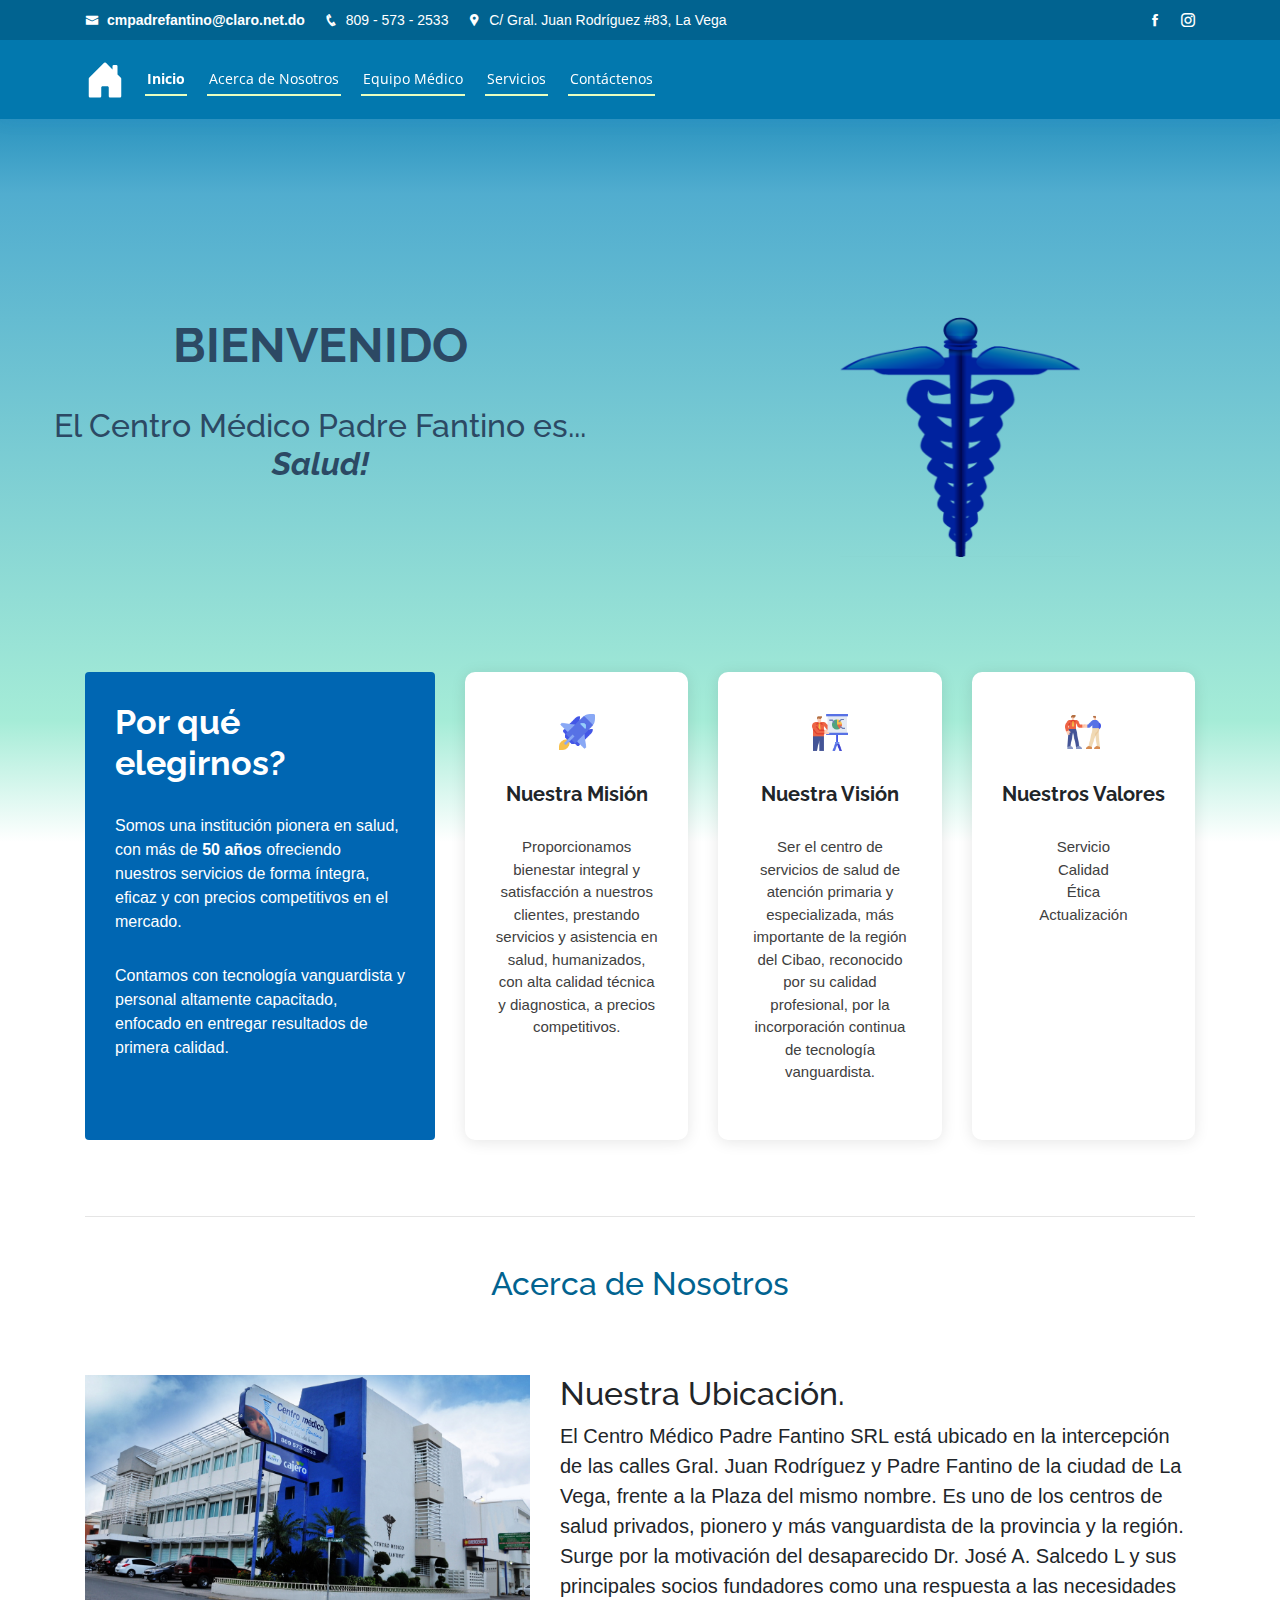
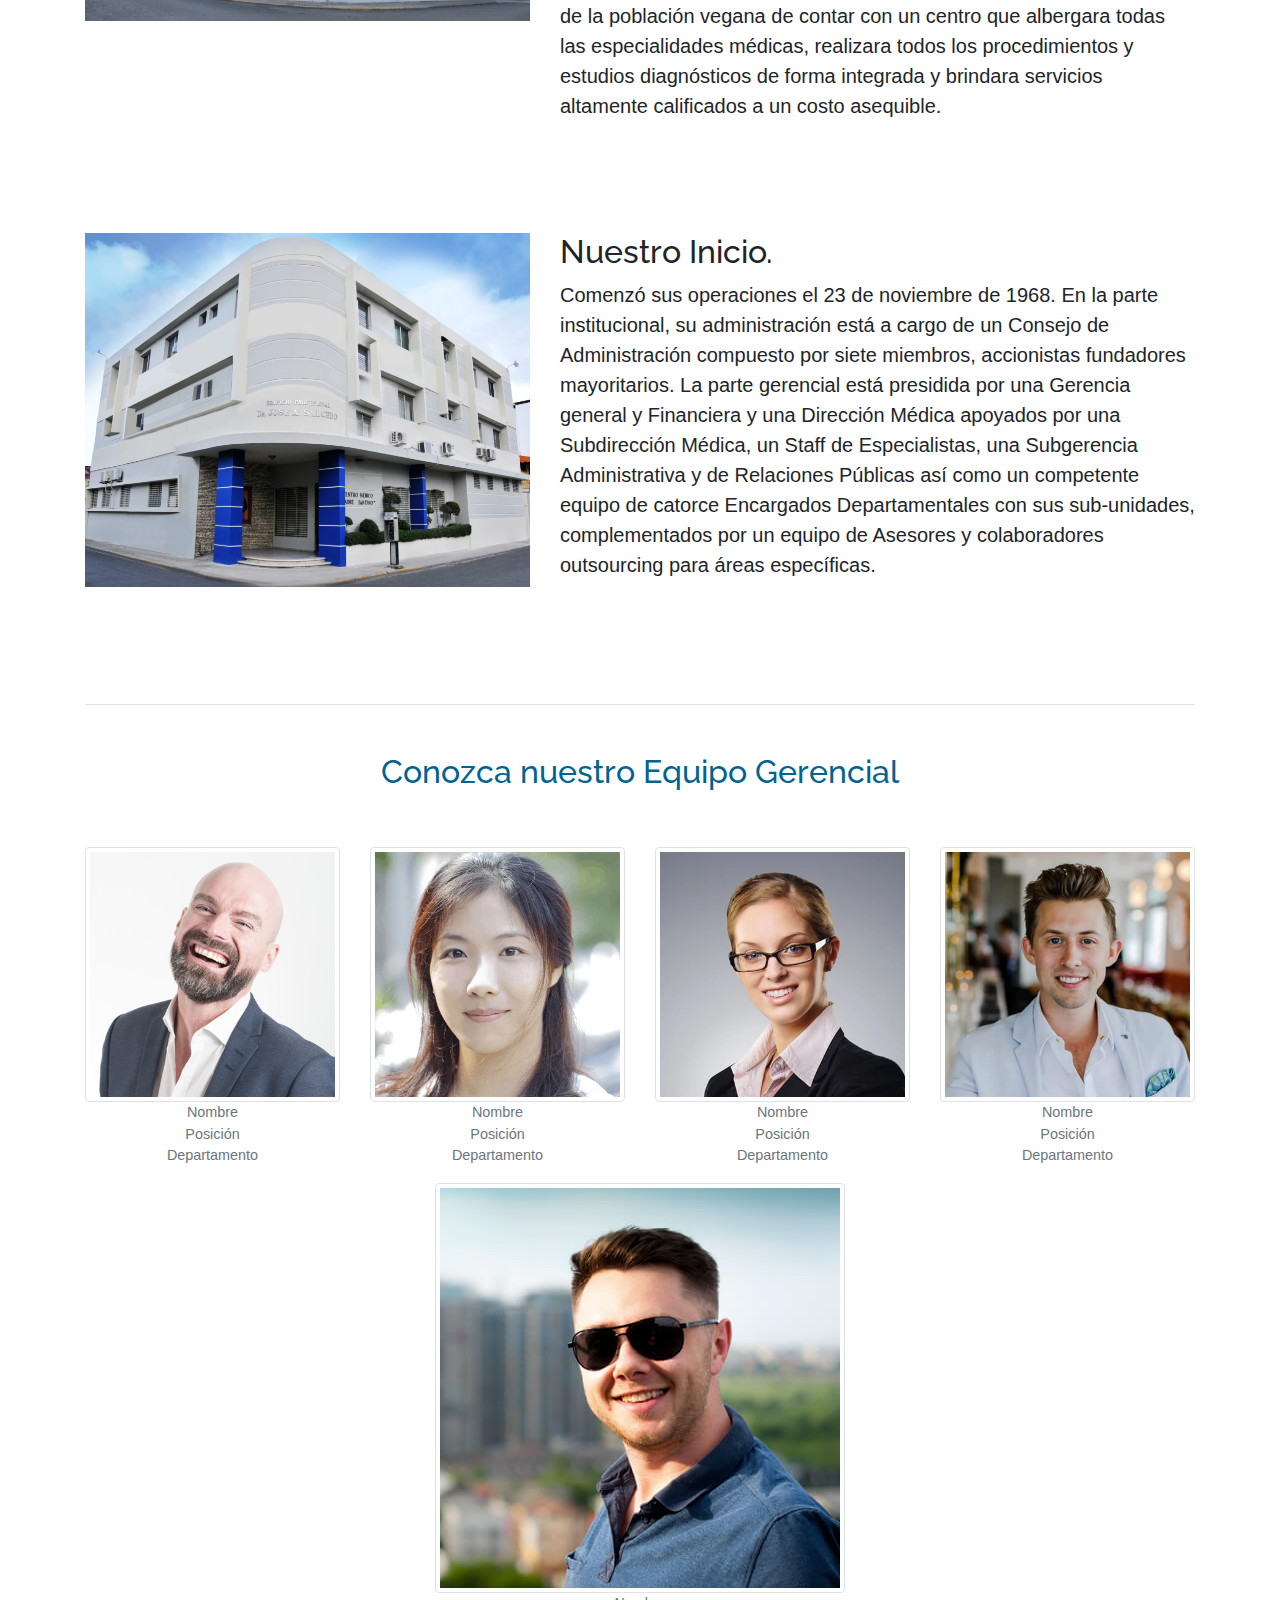
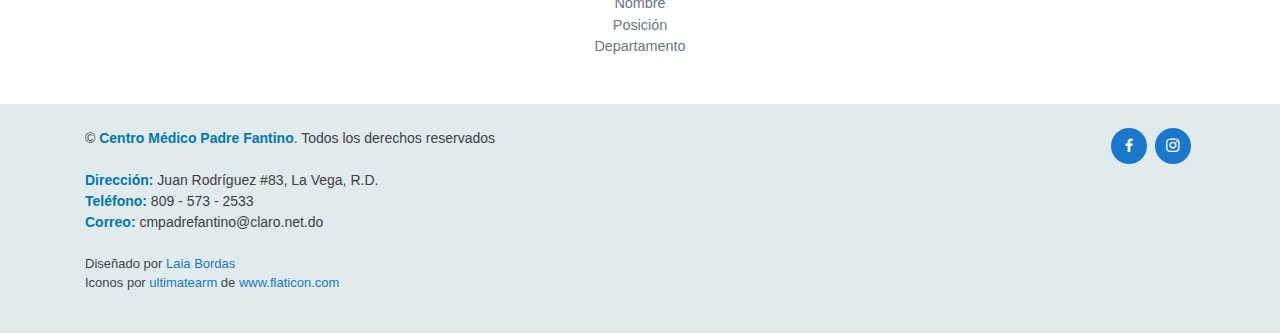
==== public/index.html @ e3c5f52d "CSS sheet added" ====
<!DOCTYPE html>
<html>

<head>
<meta charset="utf-8">
<meta name="viewport" content="width=device-width, initial-scale=1">

<!-- update the version number as needed -->
<script defer src="/__/firebase/8.3.3/firebase-app.js"></script>
<!-- include only the Firebase features as you need -->
<script defer src="/__/firebase/8.3.3/firebase-auth.js"></script>
<script defer src="/__/firebase/8.3.3/firebase-database.js"></script>
<script defer src="/__/firebase/8.3.3/firebase-firestore.js"></script>
<script defer src="/__/firebase/8.3.3/firebase-functions.js"></script>
<script defer src="/__/firebase/8.3.3/firebase-messaging.js"></script>
<script defer src="/__/firebase/8.3.3/firebase-storage.js"></script>
<script defer src="/__/firebase/8.3.3/firebase-analytics.js"></script>
<script defer src="/__/firebase/8.3.3/firebase-remote-config.js"></script>
<script defer src="/__/firebase/8.3.3/firebase-performance.js"></script>
<!-- 
      initialize the SDK after all desired features are loaded, set useEmulator to false
      to avoid connecting the SDK to running emulators.
    -->
<script defer src="/__/firebase/init.js?useEmulator=true"></script>

<title>Centro Médico Padre Fantino</title>
<meta content="" name="description">
<meta content="" name="keywords">

<!-- Favicons -->
<link rel="icon" type="image/ico" href="assets/img/favicon.png">
<link href="assets/img/apple-touch-icon.png" rel="apple-touch-icon">

<!-- Google Fonts -->
<link href="https://fonts.googleapis.com/css?family=Open+Sans:300,300i,400,400i,600,600i,700,700i|Raleway:300,300i,400,400i,500,500i,600,600i,700,700i|Poppins:300,300i,400,400i,500,500i,600,600i,700,700i" rel="stylesheet">

<!-- Vendor CSS Files -->
<link href="assets/vendor/bootstrap/css/bootstrap.min.css" rel="stylesheet">
<link href="assets/vendor/icofont/icofont.min.css" rel="stylesheet">
<link href="assets/vendor/boxicons/css/boxicons.min.css" rel="stylesheet">
<link href="assets/vendor/venobox/venobox.css" rel="stylesheet">
<link href="assets/vendor/animate.css/animate.min.css" rel="stylesheet">
<link href="assets/vendor/remixicon/remixicon.css" rel="stylesheet">
<!-- <link href="assets/vendor/owl.carousel/assets/owl.carousel.min.css" rel="stylesheet">
    <link href="assets/vendor/bootstrap-datepicker/css/bootstrap-datepicker.min.css" rel="stylesheet"> -->

<!-- Template Main CSS File -->
<link href="assets/css/style.css" rel="stylesheet">
</head>

<body>
<!-- ======= Top Bar ======= -->
<div id="topbar" class="d-none d-lg-flex align-items-center fixed-top fifthColor">
<div class="container d-flex">
<div class="contact-info mr-auto">
<i class="icofont-envelope"></i> <a href="mailto:">cmpadrefantino@claro.net.do</a>
<i class="icofont-phone"></i> 809 - 573 - 2533
<i class="icofont-google-map"></i> C/ Gral. Juan Rodríguez #83, La Vega
</div>
<div class="social-links">
<a href="https://www.facebook.com/CMPadreFantino/" class="facebook"><i class="icofont-facebook"></i></a>
<a href="https://www.instagram.com/cmpadrefantino/" class="instagram"><i
                        class="icofont-instagram"></i></a>
</div>
</div>
</div>

<!-- ======= Header ======= -->
<header id="header" class="fixed-top primaryColor">
<div class="container d-flex align-items-center">

<!-- <h4 class="logo mr-auto"><a href="index.html">Centro Médico Padre Fantino</a></h4> -->
<!-- Uncomment below if you prefer to use an image logo class= mr-auto-->
<!-- <a href="index.html" class="logo"><img src="assets/img/icons/home.png" alt="" class="img-fluid"></a> -->
<a href="index.html" class="logoIcon">
<svg xmlns="http://www.w3.org/2000/svg" width="40" height="40" fill="currentColor" class="bi bi-house-door-fill img-fluid" viewBox="0 0 16 16">
                    <path
                        d="M6.5 14.5v-3.505c0-.245.25-.495.5-.495h2c.25 0 .5.25.5.5v3.5a.5.5 0 0 0 .5.5h4a.5.5 0 0 0 .5-.5v-7a.5.5 0 0 0-.146-.354L13 5.793V2.5a.5.5 0 0 0-.5-.5h-1a.5.5 0 0 0-.5.5v1.293L8.354 1.146a.5.5 0 0 0-.708 0l-6 6A.5.5 0 0 0 1.5 7.5v7a.5.5 0 0 0 .5.5h4a.5.5 0 0 0 .5-.5z" />
                </svg>
</a>

<nav class="nav-menu d-none d-lg-block">
<ul>
<li class="active"><a href="index.html">Inicio</a></li>
<li><a href="index.html#about">Acerca de Nosotros</a></li>
<li><a href="./sites/medicalStaff.html">Equipo Médico</a></li>
<!-- <li><a href="./sites/specialties.html">Especialidades</a></li> -->
<li><a href="./sites/services.html">Servicios</a></li>
<!-- <li><a href="#news">Noticias y Actualidades</a></li> -->
<li><a href="./sites/contact.html">Contáctenos</a></li>

</ul>
</nav>
<!-- .nav-menu -->
</div>
</header>
<!-- End Header -->

<!-- ======= Hero Section ======= -->
<section id="hero" class="d-flex align-items-center">
<div class="container-fluid">
<div class="row text-center">
<div class="col">
<h1>Bienvenido</h1><br>
<h2>El Centro Médico Padre Fantino es... <span style="font-weight: 700;font-style: italic;">Salud!</span></h2>
</div>
<div class="col-sm-6 d-none d-md-block">
<img id="CMPFLogo" alt="Logo" src="./assets/img/android-chrome-dark512x512.png">
</div>
</div>
</div>
</section>
<!-- End Hero -->

<!-- ======= Why Us Section ======= -->
<section id="why-us" class="why-us">
<div class="container">
<div class="row">
<div class="col-lg-4 d-flex align-items-stretch">
<div class="content">
<h3>Por qué elegirnos?</h3>
<p>
Somos una institución pionera en salud, con más de <strong>50 años</strong> ofreciendo nuestros servicios de forma íntegra, eficaz y con precios competitivos en el mercado.
</p>
<p>
Contamos con tecnología vanguardista y personal altamente capacitado, enfocado en entregar resultados de primera calidad.
</p>
</div>
</div>
<div class="col-lg-8 d-flex align-items-stretch">
<div class="icon-boxes d-flex flex-column justify-content-center">
<div class="row">
<div class="col-xl-4 d-flex align-items-stretch">
<div class="icon-box mt-4 mt-xl-0">
<img class="iconSize" alt="mision" src="./assets/img/icons/startup.png">
<h4>Nuestra Misión</h4>
<p>Proporcionamos bienestar integral y satisfacción a nuestros clientes, prestando servicios y asistencia en salud, humanizados, con alta calidad técnica y diagnostica, a precios competitivos.</p>
</div>
</div>
<div class="col-xl-4 d-flex align-items-stretch">
<div class="icon-box mt-4 mt-xl-0">
<img class="iconSize" alt="vision" src="./assets/img/icons/presentation.png">
<h4>Nuestra Visión</h4>
<p>Ser el centro de servicios de salud de atención primaria y especializada, más importante de la región del Cibao, reconocido por su calidad profesional, por la incorporación continua de tecnología vanguardista.</p>
</div>
</div>
<div class="col-xl-4 d-flex align-items-stretch">
<div class="icon-box mt-4 mt-xl-0">
<img class="iconSize" alt="values" src="./assets/img/icons/partnership.png">
<h4>Nuestros Valores</h4>
<p>Servicio<br> Calidad
<br> Ética
<br> Actualización
</p>
</div>

</div>
</div>
</div>
</div>
<!-- End .content-->
</div>
</div>
</div>
</section>
<!-- End Why Us Section -->

<!-- ======= Introduction Section ======= -->
<section id="about" class="intro">
<div class="container marketing">
<hr class="featurette-divider">
<div class="row aboutTitle">
<div class="col">
<h2>Acerca de Nosotros</h2>
</div>
</div>
<div class="row featurette">
<div class="col-md-5">
<img class="bd-placeholder-img bd-placeholder-img-lg featurette-image img-fluid mx-auto" alt="Our Team" src="./assets/img/gallery/building2.jpg">
</div>
<div class="col-md-7">
<h2 class="featurette-heading">Nuestra Ubicación.</h2>
<p class="lead">El Centro Médico Padre Fantino SRL está ubicado en la intercepción de las calles Gral. Juan Rodríguez y Padre Fantino de la ciudad de La Vega, frente a la Plaza del mismo nombre. Es uno de los centros de salud privados, pionero y más vanguardista de la
provincia y la región. Surge por la motivación del desaparecido Dr. José A. Salcedo L y sus principales socios fundadores como una respuesta a las necesidades de la población vegana de contar con un centro que albergara todas las especialidades médicas,
realizara todos los procedimientos y estudios diagnósticos de forma integrada y brindara servicios altamente calificados a un costo asequible.</p>
</div>
</div>
<div class="row featurette">
<div class="col-md-5">
<img class="bd-placeholder-img bd-placeholder-img-lg featurette-image img-fluid mx-auto" alt="Our Team" src="./assets/img/gallery/building1.jpg">
</div>
<div class="col-md-7">
<h2 class="featurette-heading">Nuestro Inicio.</h2>
<p class="lead">Comenzó sus operaciones el 23 de noviembre de 1968. En la parte institucional, su administración está a cargo de un Consejo de Administración compuesto por siete miembros, accionistas fundadores mayoritarios. La parte gerencial está presidida por una
Gerencia general y Financiera y una Dirección Médica apoyados por una Subdirección Médica, un Staff de Especialistas, una Subgerencia Administrativa y de Relaciones Públicas así como un competente equipo de catorce Encargados Departamentales con sus sub-unidades,
complementados por un equipo de Asesores y colaboradores outsourcing para áreas específicas.</p>
</div>
<!-- <div class="col-md-12">
                        <p class="lead">Cuenta con la más avanzada tecnología, un cuerpo médico especializado altamente calificado, un personal paramédico y administrativo bien integrado, distribuido en los Dptos. de:</p>
                        <ul>
                            <li><strong>Enfermería:</strong> con las subunidades de cuidados intensivos, cirugía, neonatología y vacunación;</li>
                            <li><strong>Urgencias Médicas:</strong> adultos y niños, Sala de cirugía menor y consulta médica.</li>
                            <li><strong>Radiología e Imágenes:</strong> con las Subunidades de rayos x, tomografía, sonografía, mamografía, densitometría, fluoroscopía;</li>
                            <li><strong>Laboratorio:</strong> con las Subunidades de bacteriología y hemoterapia;</li>
                            <li><strong>Administrativo:</strong> con las Subunidades de caja, compras, cxp, cxc, admisión, información, mensajería, mantenimiento, servicio al cliente;</li>
                            <li><strong>Recursos Humanos.</strong></li>
                            <li><strong>Farmacia:</strong> Interna y Externa.</li>
                            <li><strong>Seguros e Igualas Médicas:</strong> con las subunidades de reclamación, liquidación, auditoría, hospitalización y servicios ambulatorios.</li>
                            <li><strong>Servicios Generales:</strong> con las Subunidades de cocina, lavandería, cafetería, consejería.</li>
                        </ul>
                    </div> -->
</div>
</div>

<!-- </div> -->
</section>

<!-- ======= Management Team Section ======= -->
<section id="managementTeam">
<div class="container img-fluid rounded">
<hr class="featurette-divider">
<div class="row managementTitle">
<div class="col">
<h2>Conozca nuestro Equipo Gerencial</h2>
</div>
</div>
<div class="row">
<div class="specialists col">
<img src="./assets/img/testimonials/testimonials-1.jpg" class="img-thumbnail" alt="A generic square placeholder image with rounded corners in a figure.">
<figcaption class="figure-caption">Nombre</figcaption>
<figcaption class="figure-caption">Posición</figcaption>
<figcaption class="figure-caption">Departamento</figcaption>
</div>
<div class="specialists col">
<img src="./assets/img/testimonials/testimonials-2.jpg" class="img-thumbnail" alt="A generic square placeholder image with rounded corners in a figure.">
<figcaption class="figure-caption">Nombre</figcaption>
<figcaption class="figure-caption">Posición</figcaption>
<figcaption class="figure-caption">Departamento</figcaption>
</div>
<div class="specialists col">
<img src="./assets/img/testimonials/testimonials-3.jpg" class="img-thumbnail" alt="A generic square placeholder image with rounded corners in a figure.">
<figcaption class="figure-caption">Nombre</figcaption>
<figcaption class="figure-caption">Posición</figcaption>
<figcaption class="figure-caption">Departamento</figcaption>
</div>
<div class="specialists col">
<img src="./assets/img/testimonials/testimonials-4.jpg" class="img-thumbnail" alt="A generic square placeholder image with rounded corners in a figure.">
<figcaption class="figure-caption">Nombre</figcaption>
<figcaption class="figure-caption">Posición</figcaption>
<figcaption class="figure-caption">Departamento</figcaption>
</div>
<div class="specialists col">
<img src="./assets/img/testimonials/testimonials-5.jpg" class="img-thumbnail" alt="A generic square placeholder image with rounded corners in a figure.">
<figcaption class="figure-caption">Nombre</figcaption>
<figcaption class="figure-caption">Posición</figcaption>
<figcaption class="figure-caption">Departamento</figcaption>
</div>
</div>

</section>
<!-- ======= Management Team Section ======= -->

<!-- End Introduction Section -->

<!-- End #main -->

<!-- ======= Footer ======= -->
<footer id="footer">
<div class="container d-md-flex py-4">
<div class="mr-md-auto text-md-left">
<div class="copyright">
&copy;<strong><span> Centro Médico Padre Fantino</span></strong>. Todos los derechos reservados
<br><br>
<p>
<strong>Dirección:</strong> Juan Rodríguez #83, La Vega, R.D.<br>
<strong>Teléfono:</strong> 809 - 573 - 2533<br>
<strong>Correo:</strong> cmpadrefantino@claro.net.do<br>
</p>
</div>
<div class="credits">
<p>
Diseñado por <a href="https://www.linkedin.com/in/laia-b-b1b4b479/">Laia Bordas</a><br> Iconos por <a href="https://www.flaticon.com/authors/ultimatearm" title="ultimatearm">ultimatearm</a> de <a href="https://www.flaticon.com/" title="Flaticon">www.flaticon.com</a>
<!-- Plantilla por <a href="https://bootstrapmade.com/">BootstrapMade</a><br> -->
</p>
</div>
</div>
<div class="social-links text-center text-md-right pt-3 pt-md-0">
<a href="https://www.facebook.com/CMPadreFantino/" class="facebook"><i class="bx bxl-facebook"></i></a>
<a href="https://www.instagram.com/cmpadrefantino/" class="instagram"><i
                        class="bx bxl-instagram"></i></a>
</div>
</div>
</footer>
<!-- End Footer -->

<div id="preloader"></div>
<a href="#" class="back-to-top"><i class="icofont-simple-up"></i></a>

<!-- Vendor JS Files -->
<script src="assets/vendor/jquery/jquery.min.js"></script>
<script src="assets/vendor/bootstrap/js/bootstrap.bundle.min.js"></script>
<script src="assets/vendor/jquery.easing/jquery.easing.min.js"></script>
<!-- <script src="assets/vendor/php-email-form/validate.js"></script>
    <script src="assets/vendor/venobox/venobox.min.js"></script>
    <script src="assets/vendor/waypoints/jquery.waypoints.min.js"></script>
    <script src="assets/vendor/counterup/counterup.min.js"></script>
    <script src="assets/vendor/owl.carousel/owl.carousel.min.js"></script>
    <script src="assets/vendor/bootstrap-datepicker/js/bootstrap-datepicker.min.js"></script> -->

<!-- Template Main JS File -->
<script src="assets/js/main.js"></script>

<!-- Adding Firebase App -->
<!-- The core Firebase JS SDK is always required and must be listed first -->
<script src="/__/firebase/8.3.3/firebase-app.js"></script>

<!-- TODO: Add SDKs for Firebase products that you want to use
        https://firebase.google.com/docs/web/setup#available-libraries -->
<script src="/__/firebase/8.3.3/firebase-analytics.js"></script>

<!-- Initialize Firebase -->
<script src="/__/firebase/init.js"></script>
</script>
</body>

</html>
---- public/assets/vendor/venobox/venobox.css ----
/* ------ venobox.css --------*/
.vbox-overlay *, .vbox-overlay *:before, .vbox-overlay *:after{
    -webkit-backface-visibility: hidden;
    -webkit-box-sizing:border-box;
    -moz-box-sizing:border-box;
    box-sizing:border-box;
}
.vbox-overlay * { 
    -webkit-backface-visibility: visible;
    backface-visibility: visible;
}
.vbox-overlay{
    display: -webkit-flex;
    display: flex;
    -webkit-flex-direction: column;
    flex-direction: column;
    -webkit-justify-content: center;
    justify-content: center;
    -webkit-align-items: center;
    align-items: center;
    position: fixed;
    left: 0;
    top: 0;
    bottom: 0;
    right: 0;
    z-index: 999999;
}

/* ----- navigation ----- */
.vbox-title{
    width: 100%;
    height: 40px;
    float: left;
    text-align: center;
    line-height: 28px;
    font-size: 12px;
    padding: 6px 50px;
    overflow: hidden;
    position: fixed;
    display: none;
    left: 0;
    z-index: 89;
}
.vbox-close{
    cursor: pointer;
    position: fixed;
    top: -1px;
    right: 0;
    width: 50px;
    height: 40px;
    padding: 6px;
    display: block;
    background-position:10px center;
    overflow: hidden;
    font-size: 24px;
    line-height: 1;
    text-align: center;
    z-index: 99;
}
.vbox-left{
    cursor: pointer;
    position: fixed;
    left: 0;
    height: 40px;
    overflow: hidden;
    line-height: 28px;
    font-size: 12px;
    z-index: 99;
    display: flex;
    align-items:center;
}
.vbox-num{
    display: inline-block;
    margin: 6px 0 6px 15px;
}
/* ----- Social share ----- */
.vbox-share{
    line-height: 28px;
    font-size: 12px;
    overflow: hidden;
    position: fixed;
    left: 0;
    z-index: 98;
    display: flex;
    align-items:center;
    justify-content: center;
    width: 100%;
    text-align: center;
}
.vbox-share svg{
    max-height: 28px;
    width: 28px;
    z-index: 10;
    margin-left: 12px;
    margin-top: 6px;
    margin-bottom: 6px;
    vertical-align: middle;
}


/* ----- navigation ARROWS ----- */
.vbox-next, .vbox-prev{
    position: fixed;
    top: 50%;
    margin-top: -15px;
    overflow: hidden;
    cursor: pointer;
    display: block;
    width: 45px;
    height: 45px;
    z-index: 99;
}
.vbox-next span, .vbox-prev span{
    position: relative;
    width: 20px;
    height: 20px;
    border: 2px solid transparent;
    border-top-color: #B6B6B6;
    border-right-color: #B6B6B6;
    text-indent: -100px;
    position: absolute;
    top: 8px;
    display: block;
}
.vbox-prev{
    left: 15px;
}
.vbox-next{
    right: 15px;
}
.vbox-prev span{
    left: 10px;
    -ms-transform: rotate(-135deg);
    -webkit-transform: rotate(-135deg);
    transform: rotate(-135deg);
}
.vbox-next span{
    -ms-transform: rotate(45deg);
    -webkit-transform: rotate(45deg);
    transform: rotate(45deg);
    right: 10px;
}
/* ------- inline window ------ */
.vbox-inline{
    width: 420px;
    height: 315px;
    height: 70vh;
    padding: 10px;
    background: #fff;
    margin: 0 auto;
    overflow: auto;
    text-align: left;
}
/* ------- Video & iFrames window ------ */
.venoframe{
    max-width: 100%;
    width: 100%;
    border: none;
    width: 100%;
    height: 260px;
    height: 70vh;
}
.venoframe.vbvid{
    height: 260px;
}
@media (min-width: 768px) {
    .venoframe, .vbox-inline{
        width: 90%;
        height: 360px;
        height: 70vh;
    }
    .venoframe.vbvid{
        width: 640px;
        height: 360px;
    }
}
@media (min-width: 992px) {
    .venoframe, .vbox-inline{
        max-width: 1200px;
        width: 80%;
        height: 540px;
        height: 70vh;
    }
    .venoframe.vbvid{
        width: 960px;
        height: 540px;
    }
}
/* 
Please do NOT edit this part! 
or at least read this note: http://i.imgur.com/7C0ws9e.gif
*/
.vbox-open{
    overflow: hidden;
}
.vbox-container{
    position: absolute;
    left: 0;
    right: 0;
    top: 0;
    bottom: 0;
    overflow-x: hidden;
    overflow-y: scroll;
    overflow-scrolling: touch;
    -webkit-overflow-scrolling: touch;
    z-index: 20;
    max-height: 100%;

}

.vbox-content{
    text-align: center;
    float: left;
    width: 100%;
    position: relative;
    overflow: hidden;
    padding: 20px 4%;
}
.vbox-container img{
    max-width: 100%;
    height: auto;
}
.vbox-figlio{
    box-shadow: 0 0 12px rgba(0,0,0,0.19), 0 6px 6px rgba(0,0,0,0.23);
    max-width: 100%;
    text-align: initial;
}
img.vbox-figlio{
    -webkit-user-select: none;
-khtml-user-select: none;
-moz-user-select: none;
-o-user-select: none;
user-select: none;
}
.vbox-content.swipe-left{
    margin-left: -200px !important;
}
.vbox-content.swipe-right{
    margin-left: 200px !important;
}
.vbox-animated{
    webkit-transition: margin 300ms ease-out;
    transition: margin 300ms ease-out;
}

/* ---------- preloader ----------
 * SPINKIT 
 * http://tobiasahlin.com/spinkit/
-------------------------------- */
.sk-double-bounce,.sk-rotating-plane{width:40px;height:40px;margin:40px auto}.sk-rotating-plane{background-color:#333;-webkit-animation:sk-rotatePlane 1.2s infinite ease-in-out;animation:sk-rotatePlane 1.2s infinite ease-in-out}@-webkit-keyframes sk-rotatePlane{0%{-webkit-transform:perspective(120px) rotateX(0) rotateY(0);transform:perspective(120px) rotateX(0) rotateY(0)}50%{-webkit-transform:perspective(120px) rotateX(-180.1deg) rotateY(0);transform:perspective(120px) rotateX(-180.1deg) rotateY(0)}100%{-webkit-transform:perspective(120px) rotateX(-180deg) rotateY(-179.9deg);transform:perspective(120px) rotateX(-180deg) rotateY(-179.9deg)}}@keyframes sk-rotatePlane{0%{-webkit-transform:perspective(120px) rotateX(0) rotateY(0);transform:perspective(120px) rotateX(0) rotateY(0)}50%{-webkit-transform:perspective(120px) rotateX(-180.1deg) rotateY(0);transform:perspective(120px) rotateX(-180.1deg) rotateY(0)}100%{-webkit-transform:perspective(120px) rotateX(-180deg) rotateY(-179.9deg);transform:perspective(120px) rotateX(-180deg) rotateY(-179.9deg)}}.sk-double-bounce{position:relative}.sk-double-bounce .sk-child{width:100%;height:100%;border-radius:50%;background-color:#333;opacity:.6;position:absolute;top:0;left:0;-webkit-animation:sk-doubleBounce 2s infinite ease-in-out;animation:sk-doubleBounce 2s infinite ease-in-out}.sk-chasing-dots .sk-child,.sk-spinner-pulse,.sk-three-bounce .sk-child{background-color:#333;border-radius:100%}.sk-double-bounce .sk-double-bounce2{-webkit-animation-delay:-1s;animation-delay:-1s}@-webkit-keyframes sk-doubleBounce{0%,100%{-webkit-transform:scale(0);transform:scale(0)}50%{-webkit-transform:scale(1);transform:scale(1)}}@keyframes sk-doubleBounce{0%,100%{-webkit-transform:scale(0);transform:scale(0)}50%{-webkit-transform:scale(1);transform:scale(1)}}.sk-wave{margin:40px auto;width:50px;height:40px;text-align:center;font-size:10px}.sk-wave .sk-rect{background-color:#333;height:100%;width:6px;display:inline-block;-webkit-animation:sk-waveStretchDelay 1.2s infinite ease-in-out;animation:sk-waveStretchDelay 1.2s infinite ease-in-out}.sk-wave .sk-rect1{-webkit-animation-delay:-1.2s;animation-delay:-1.2s}.sk-wave .sk-rect2{-webkit-animation-delay:-1.1s;animation-delay:-1.1s}.sk-wave .sk-rect3{-webkit-animation-delay:-1s;animation-delay:-1s}.sk-wave .sk-rect4{-webkit-animation-delay:-.9s;animation-delay:-.9s}.sk-wave .sk-rect5{-webkit-animation-delay:-.8s;animation-delay:-.8s}@-webkit-keyframes sk-waveStretchDelay{0%,100%,40%{-webkit-transform:scaleY(.4);transform:scaleY(.4)}20%{-webkit-transform:scaleY(1);transform:scaleY(1)}}@keyframes sk-waveStretchDelay{0%,100%,40%{-webkit-transform:scaleY(.4);transform:scaleY(.4)}20%{-webkit-transform:scaleY(1);transform:scaleY(1)}}.sk-wandering-cubes{margin:40px auto;width:40px;height:40px;position:relative}.sk-wandering-cubes .sk-cube{background-color:#333;width:10px;height:10px;position:absolute;top:0;left:0;-webkit-animation:sk-wanderingCube 1.8s ease-in-out -1.8s infinite both;animation:sk-wanderingCube 1.8s ease-in-out -1.8s infinite both}.sk-chasing-dots,.sk-spinner-pulse{width:40px;height:40px;margin:40px auto}.sk-wandering-cubes .sk-cube2{-webkit-animation-delay:-.9s;animation-delay:-.9s}@-webkit-keyframes sk-wanderingCube{0%{-webkit-transform:rotate(0);transform:rotate(0)}25%{-webkit-transform:translateX(30px) rotate(-90deg) scale(.5);transform:translateX(30px) rotate(-90deg) scale(.5)}50%{-webkit-transform:translateX(30px) translateY(30px) rotate(-179deg);transform:translateX(30px) translateY(30px) rotate(-179deg)}50.1%{-webkit-transform:translateX(30px) translateY(30px) rotate(-180deg);transform:translateX(30px) translateY(30px) rotate(-180deg)}75%{-webkit-transform:translateX(0) translateY(30px) rotate(-270deg) scale(.5);transform:translateX(0) translateY(30px) rotate(-270deg) scale(.5)}100%{-webkit-transform:rotate(-360deg);transform:rotate(-360deg)}}@keyframes sk-wanderingCube{0%{-webkit-transform:rotate(0);transform:rotate(0)}25%{-webkit-transform:translateX(30px) rotate(-90deg) scale(.5);transform:translateX(30px) rotate(-90deg) scale(.5)}50%{-webkit-transform:translateX(30px) translateY(30px) rotate(-179deg);transform:translateX(30px) translateY(30px) rotate(-179deg)}50.1%{-webkit-transform:translateX(30px) translateY(30px) rotate(-180deg);transform:translateX(30px) translateY(30px) rotate(-180deg)}75%{-webkit-transform:translateX(0) translateY(30px) rotate(-270deg) scale(.5);transform:translateX(0) translateY(30px) rotate(-270deg) scale(.5)}100%{-webkit-transform:rotate(-360deg);transform:rotate(-360deg)}}.sk-spinner-pulse{-webkit-animation:sk-pulseScaleOut 1s infinite ease-in-out;animation:sk-pulseScaleOut 1s infinite ease-in-out}@-webkit-keyframes sk-pulseScaleOut{0%{-webkit-transform:scale(0);transform:scale(0)}100%{-webkit-transform:scale(1);transform:scale(1);opacity:0}}@keyframes sk-pulseScaleOut{0%{-webkit-transform:scale(0);transform:scale(0)}100%{-webkit-transform:scale(1);transform:scale(1);opacity:0}}.sk-chasing-dots{position:relative;text-align:center;-webkit-animation:sk-chasingDotsRotate 2s infinite linear;animation:sk-chasingDotsRotate 2s infinite linear}.sk-chasing-dots .sk-child{width:60%;height:60%;display:inline-block;position:absolute;top:0;-webkit-animation:sk-chasingDotsBounce 2s infinite ease-in-out;animation:sk-chasingDotsBounce 2s infinite ease-in-out}.sk-chasing-dots .sk-dot2{top:auto;bottom:0;-webkit-animation-delay:-1s;animation-delay:-1s}@-webkit-keyframes sk-chasingDotsRotate{100%{-webkit-transform:rotate(360deg);transform:rotate(360deg)}}@keyframes sk-chasingDotsRotate{100%{-webkit-transform:rotate(360deg);transform:rotate(360deg)}}@-webkit-keyframes sk-chasingDotsBounce{0%,100%{-webkit-transform:scale(0);transform:scale(0)}50%{-webkit-transform:scale(1);transform:scale(1)}}@keyframes sk-chasingDotsBounce{0%,100%{-webkit-transform:scale(0);transform:scale(0)}50%{-webkit-transform:scale(1);transform:scale(1)}}.sk-three-bounce{margin:40px auto;width:80px;text-align:center}.sk-three-bounce .sk-child{width:20px;height:20px;display:inline-block;-webkit-animation:sk-three-bounce 1.4s ease-in-out 0s infinite both;animation:sk-three-bounce 1.4s ease-in-out 0s infinite both}.sk-circle .sk-child:before,.sk-fading-circle .sk-circle:before{display:block;border-radius:100%;content:'';background-color:#333}.sk-three-bounce .sk-bounce1{-webkit-animation-delay:-.32s;animation-delay:-.32s}.sk-three-bounce .sk-bounce2{-webkit-animation-delay:-.16s;animation-delay:-.16s}@-webkit-keyframes sk-three-bounce{0%,100%,80%{-webkit-transform:scale(0);transform:scale(0)}40%{-webkit-transform:scale(1);transform:scale(1)}}@keyframes sk-three-bounce{0%,100%,80%{-webkit-transform:scale(0);transform:scale(0)}40%{-webkit-transform:scale(1);transform:scale(1)}}.sk-circle{margin:40px auto;width:40px;height:40px;position:relative}.sk-circle .sk-child{width:100%;height:100%;position:absolute;left:0;top:0}.sk-circle .sk-child:before{margin:0 auto;width:15%;height:15%;-webkit-animation:sk-circleBounceDelay 1.2s infinite ease-in-out both;animation:sk-circleBounceDelay 1.2s infinite ease-in-out both}.sk-circle .sk-circle2{-webkit-transform:rotate(30deg);-ms-transform:rotate(30deg);transform:rotate(30deg)}.sk-circle .sk-circle3{-webkit-transform:rotate(60deg);-ms-transform:rotate(60deg);transform:rotate(60deg)}.sk-circle .sk-circle4{-webkit-transform:rotate(90deg);-ms-transform:rotate(90deg);transform:rotate(90deg)}.sk-circle .sk-circle5{-webkit-transform:rotate(120deg);-ms-transform:rotate(120deg);transform:rotate(120deg)}.sk-circle .sk-circle6{-webkit-transform:rotate(150deg);-ms-transform:rotate(150deg);transform:rotate(150deg)}.sk-circle .sk-circle7{-webkit-transform:rotate(180deg);-ms-transform:rotate(180deg);transform:rotate(180deg)}.sk-circle .sk-circle8{-webkit-transform:rotate(210deg);-ms-transform:rotate(210deg);transform:rotate(210deg)}.sk-circle .sk-circle9{-webkit-transform:rotate(240deg);-ms-transform:rotate(240deg);transform:rotate(240deg)}.sk-circle .sk-circle10{-webkit-transform:rotate(270deg);-ms-transform:rotate(270deg);transform:rotate(270deg)}.sk-circle .sk-circle11{-webkit-transform:rotate(300deg);-ms-transform:rotate(300deg);transform:rotate(300deg)}.sk-circle .sk-circle12{-webkit-transform:rotate(330deg);-ms-transform:rotate(330deg);transform:rotate(330deg)}.sk-circle .sk-circle2:before{-webkit-animation-delay:-1.1s;animation-delay:-1.1s}.sk-circle .sk-circle3:before{-webkit-animation-delay:-1s;animation-delay:-1s}.sk-circle .sk-circle4:before{-webkit-animation-delay:-.9s;animation-delay:-.9s}.sk-circle .sk-circle5:before{-webkit-animation-delay:-.8s;animation-delay:-.8s}.sk-circle .sk-circle6:before{-webkit-animation-delay:-.7s;animation-delay:-.7s}.sk-circle .sk-circle7:before{-webkit-animation-delay:-.6s;animation-delay:-.6s}.sk-circle .sk-circle8:before{-webkit-animation-delay:-.5s;animation-delay:-.5s}.sk-circle .sk-circle9:before{-webkit-animation-delay:-.4s;animation-delay:-.4s}.sk-circle .sk-circle10:before{-webkit-animation-delay:-.3s;animation-delay:-.3s}.sk-circle .sk-circle11:before{-webkit-animation-delay:-.2s;animation-delay:-.2s}.sk-circle .sk-circle12:before{-webkit-animation-delay:-.1s;animation-delay:-.1s}@-webkit-keyframes sk-circleBounceDelay{0%,100%,80%{-webkit-transform:scale(0);transform:scale(0)}40%{-webkit-transform:scale(1);transform:scale(1)}}@keyframes sk-circleBounceDelay{0%,100%,80%{-webkit-transform:scale(0);transform:scale(0)}40%{-webkit-transform:scale(1);transform:scale(1)}}.sk-cube-grid{width:40px;height:40px;margin:40px auto}.sk-cube-grid .sk-cube{width:33.33%;height:33.33%;background-color:#333;float:left;-webkit-animation:sk-cubeGridScaleDelay 1.3s infinite ease-in-out;animation:sk-cubeGridScaleDelay 1.3s infinite ease-in-out}.sk-cube-grid .sk-cube1{-webkit-animation-delay:.2s;animation-delay:.2s}.sk-cube-grid .sk-cube2{-webkit-animation-delay:.3s;animation-delay:.3s}.sk-cube-grid .sk-cube3{-webkit-animation-delay:.4s;animation-delay:.4s}.sk-cube-grid .sk-cube4{-webkit-animation-delay:.1s;animation-delay:.1s}.sk-cube-grid .sk-cube5{-webkit-animation-delay:.2s;animation-delay:.2s}.sk-cube-grid .sk-cube6{-webkit-animation-delay:.3s;animation-delay:.3s}.sk-cube-grid .sk-cube7{-webkit-animation-delay:0ms;animation-delay:0ms}.sk-cube-grid .sk-cube8{-webkit-animation-delay:.1s;animation-delay:.1s}.sk-cube-grid .sk-cube9{-webkit-animation-delay:.2s;animation-delay:.2s}@-webkit-keyframes sk-cubeGridScaleDelay{0%,100%,70%{-webkit-transform:scale3D(1,1,1);transform:scale3D(1,1,1)}35%{-webkit-transform:scale3D(0,0,1);transform:scale3D(0,0,1)}}@keyframes sk-cubeGridScaleDelay{0%,100%,70%{-webkit-transform:scale3D(1,1,1);transform:scale3D(1,1,1)}35%{-webkit-transform:scale3D(0,0,1);transform:scale3D(0,0,1)}}.sk-fading-circle{margin:40px auto;width:40px;height:40px;position:relative}.sk-fading-circle .sk-circle{width:100%;height:100%;position:absolute;left:0;top:0}.sk-fading-circle .sk-circle:before{margin:0 auto;width:15%;height:15%;-webkit-animation:sk-circleFadeDelay 1.2s infinite ease-in-out both;animation:sk-circleFadeDelay 1.2s infinite ease-in-out both}.sk-fading-circle .sk-circle2{-webkit-transform:rotate(30deg);-ms-transform:rotate(30deg);transform:rotate(30deg)}.sk-fading-circle .sk-circle3{-webkit-transform:rotate(60deg);-ms-transform:rotate(60deg);transform:rotate(60deg)}.sk-fading-circle .sk-circle4{-webkit-transform:rotate(90deg);-ms-transform:rotate(90deg);transform:rotate(90deg)}.sk-fading-circle .sk-circle5{-webkit-transform:rotate(120deg);-ms-transform:rotate(120deg);transform:rotate(120deg)}.sk-fading-circle .sk-circle6{-webkit-transform:rotate(150deg);-ms-transform:rotate(150deg);transform:rotate(150deg)}.sk-fading-circle .sk-circle7{-webkit-transform:rotate(180deg);-ms-transform:rotate(180deg);transform:rotate(180deg)}.sk-fading-circle .sk-circle8{-webkit-transform:rotate(210deg);-ms-transform:rotate(210deg);transform:rotate(210deg)}.sk-fading-circle .sk-circle9{-webkit-transform:rotate(240deg);-ms-transform:rotate(240deg);transform:rotate(240deg)}.sk-fading-circle .sk-circle10{-webkit-transform:rotate(270deg);-ms-transform:rotate(270deg);transform:rotate(270deg)}.sk-fading-circle .sk-circle11{-webkit-transform:rotate(300deg);-ms-transform:rotate(300deg);transform:rotate(300deg)}.sk-fading-circle .sk-circle12{-webkit-transform:rotate(330deg);-ms-transform:rotate(330deg);transform:rotate(330deg)}.sk-fading-circle .sk-circle2:before{-webkit-animation-delay:-1.1s;animation-delay:-1.1s}.sk-fading-circle .sk-circle3:before{-webkit-animation-delay:-1s;animation-delay:-1s}.sk-fading-circle .sk-circle4:before{-webkit-animation-delay:-.9s;animation-delay:-.9s}.sk-fading-circle .sk-circle5:before{-webkit-animation-delay:-.8s;animation-delay:-.8s}.sk-fading-circle .sk-circle6:before{-webkit-animation-delay:-.7s;animation-delay:-.7s}.sk-fading-circle .sk-circle7:before{-webkit-animation-delay:-.6s;animation-delay:-.6s}.sk-fading-circle .sk-circle8:before{-webkit-animation-delay:-.5s;animation-delay:-.5s}.sk-fading-circle .sk-circle9:before{-webkit-animation-delay:-.4s;animation-delay:-.4s}.sk-fading-circle .sk-circle10:before{-webkit-animation-delay:-.3s;animation-delay:-.3s}.sk-fading-circle .sk-circle11:before{-webkit-animation-delay:-.2s;animation-delay:-.2s}.sk-fading-circle .sk-circle12:before{-webkit-animation-delay:-.1s;animation-delay:-.1s}@-webkit-keyframes sk-circleFadeDelay{0%,100%,39%{opacity:0}40%{opacity:1}}@keyframes sk-circleFadeDelay{0%,100%,39%{opacity:0}40%{opacity:1}}.sk-folding-cube{margin:40px auto;width:40px;height:40px;position:relative;-webkit-transform:rotateZ(45deg);transform:rotateZ(45deg)}.sk-folding-cube .sk-cube{float:left;width:50%;height:50%;position:relative;-webkit-transform:scale(1.1);-ms-transform:scale(1.1);transform:scale(1.1)}.sk-folding-cube .sk-cube:before{content:'';position:absolute;top:0;left:0;width:100%;height:100%;background-color:#333;-webkit-animation:sk-foldCubeAngle 2.4s infinite linear both;animation:sk-foldCubeAngle 2.4s infinite linear both;-webkit-transform-origin:100% 100%;-ms-transform-origin:100% 100%;transform-origin:100% 100%}.sk-folding-cube .sk-cube2{-webkit-transform:scale(1.1) rotateZ(90deg);transform:scale(1.1) rotateZ(90deg)}.sk-folding-cube .sk-cube3{-webkit-transform:scale(1.1) rotateZ(180deg);transform:scale(1.1) rotateZ(180deg)}.sk-folding-cube .sk-cube4{-webkit-transform:scale(1.1) rotateZ(270deg);transform:scale(1.1) rotateZ(270deg)}.sk-folding-cube .sk-cube2:before{-webkit-animation-delay:.3s;animation-delay:.3s}.sk-folding-cube .sk-cube3:before{-webkit-animation-delay:.6s;animation-delay:.6s}.sk-folding-cube .sk-cube4:before{-webkit-animation-delay:.9s;animation-delay:.9s}@-webkit-keyframes sk-foldCubeAngle{0%,10%{-webkit-transform:perspective(140px) rotateX(-180deg);transform:perspective(140px) rotateX(-180deg);opacity:0}25%,75%{-webkit-transform:perspective(140px) rotateX(0);transform:perspective(140px) rotateX(0);opacity:1}100%,90%{-webkit-transform:perspective(140px) rotateY(180deg);transform:perspective(140px) rotateY(180deg);opacity:0}}@keyframes sk-foldCubeAngle{0%,10%{-webkit-transform:perspective(140px) rotateX(-180deg);transform:perspective(140px) rotateX(-180deg);opacity:0}25%,75%{-webkit-transform:perspective(140px) rotateX(0);transform:perspective(140px) rotateX(0);opacity:1}100%,90%{-webkit-transform:perspective(140px) rotateY(180deg);transform:perspective(140px) rotateY(180deg);opacity:0}}
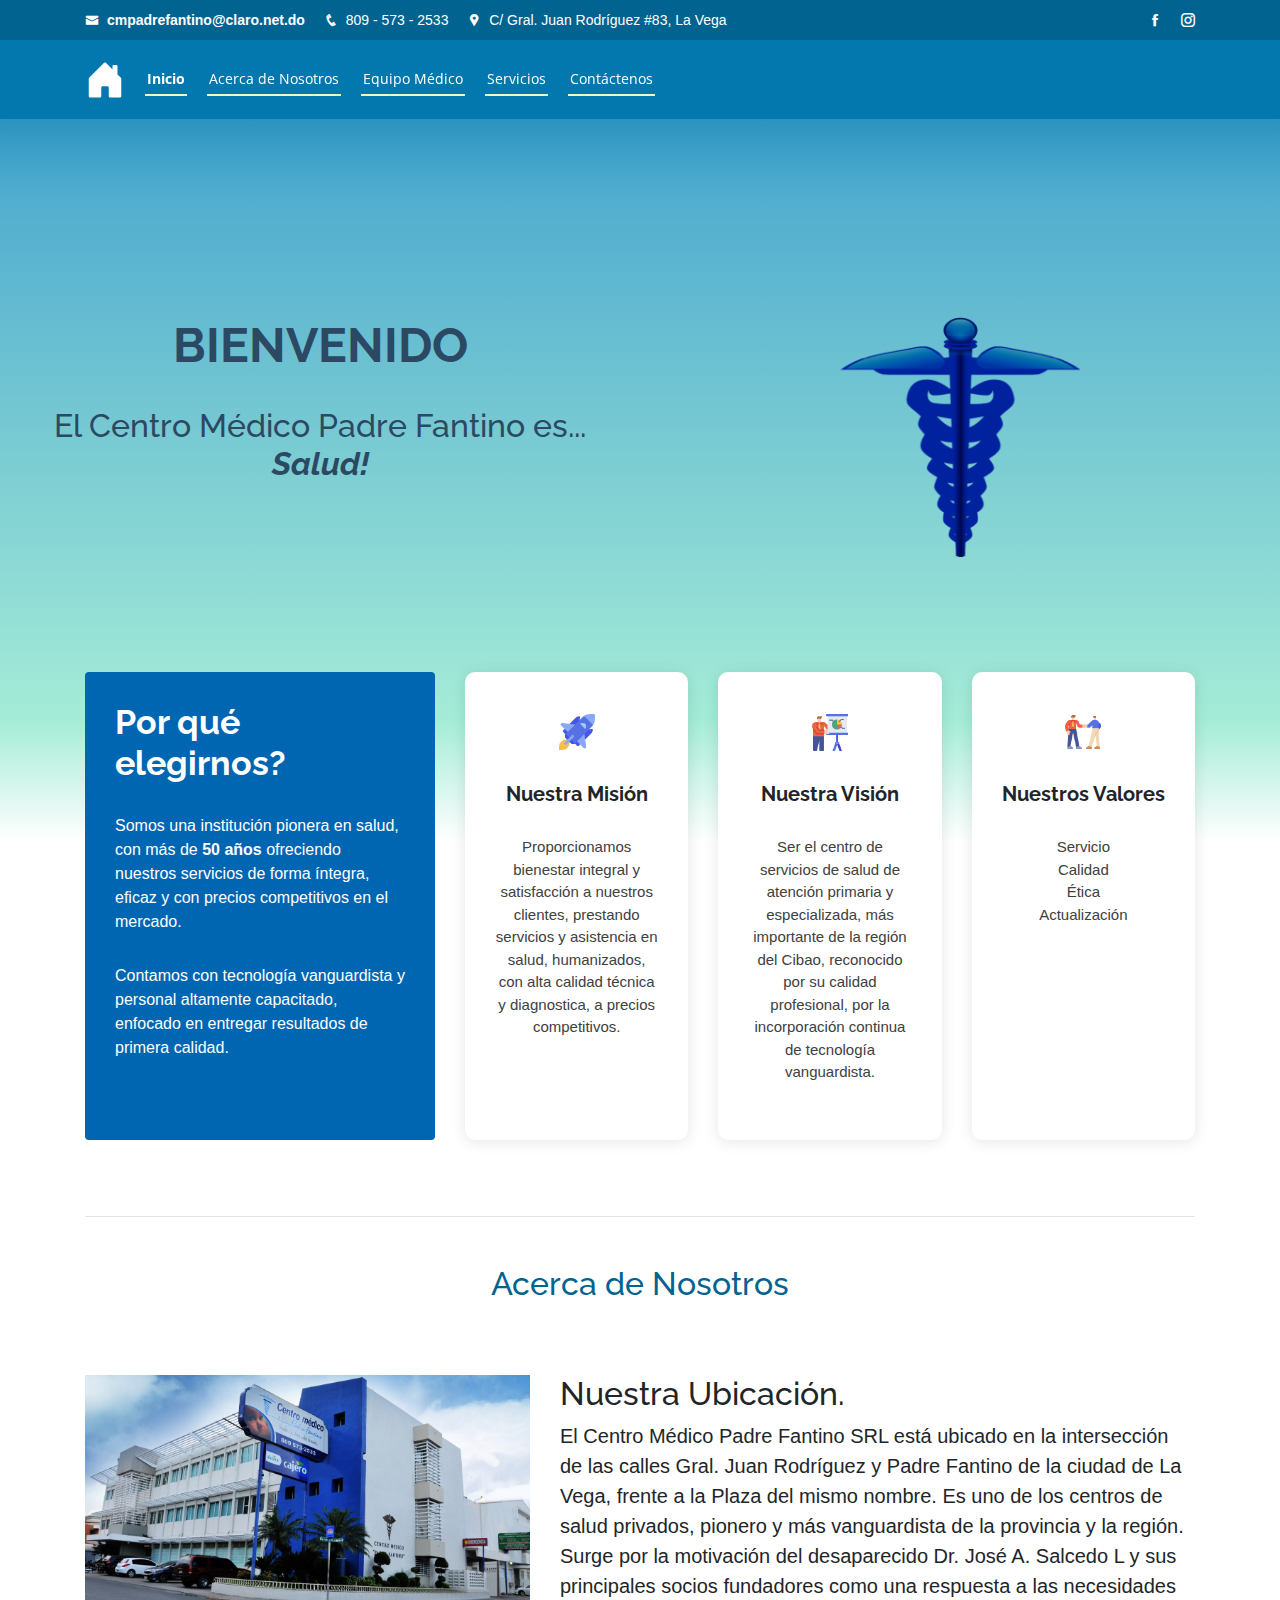
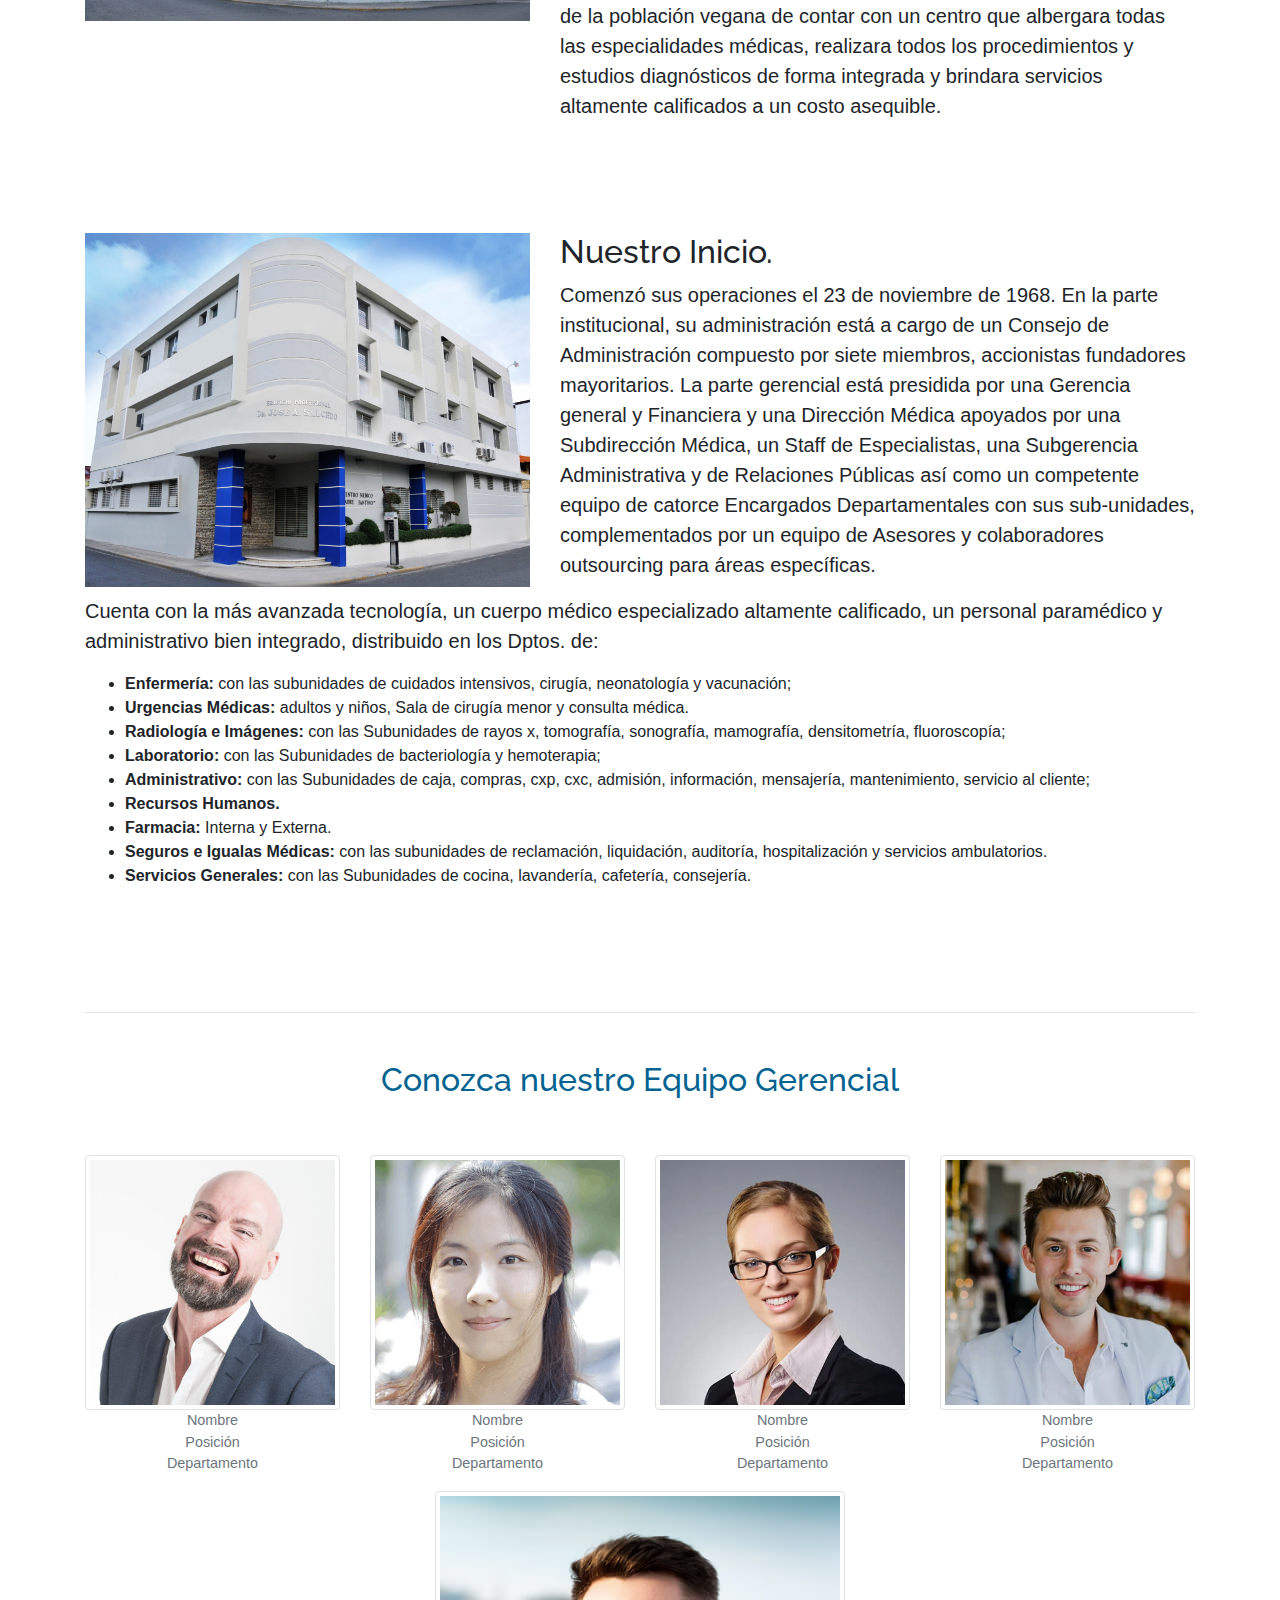
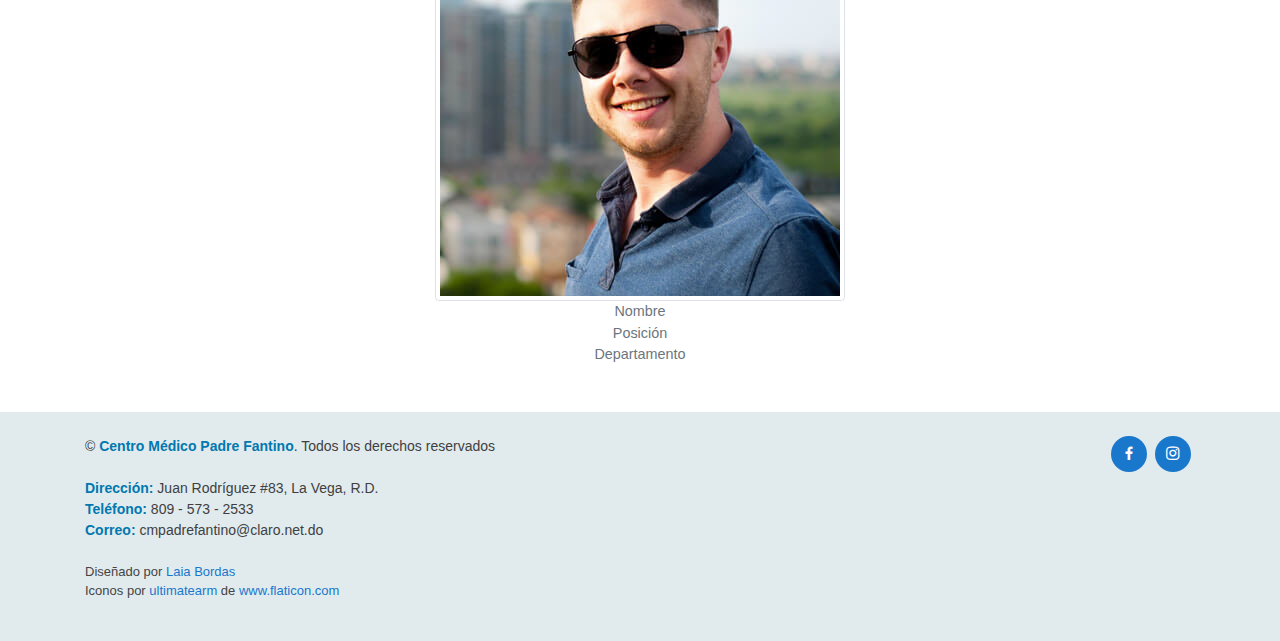
==== commit 39b7819b: "added about page" ====
--- a/public/index.html
+++ b/public/index.html
@@ -82,7 +82,7 @@
 <nav class="nav-menu d-none d-lg-block">
 <ul>
 <li class="active"><a href="index.html">Inicio</a></li>
-<li><a href="index.html#about">Acerca de Nosotros</a></li>
+<li><a href="./sites/about.html">Acerca de Nosotros</a></li>
 <li><a href="./sites/medicalStaff.html">Equipo Médico</a></li>
 <!-- <li><a href="./sites/specialties.html">Especialidades</a></li> -->
 <li><a href="./sites/services.html">Servicios</a></li>
@@ -180,7 +180,7 @@
 </div>
 <div class="col-md-7">
 <h2 class="featurette-heading">Nuestra Ubicación.</h2>
-<p class="lead">El Centro Médico Padre Fantino SRL está ubicado en la intercepción de las calles Gral. Juan Rodríguez y Padre Fantino de la ciudad de La Vega, frente a la Plaza del mismo nombre. Es uno de los centros de salud privados, pionero y más vanguardista de la
+<p class="lead">El Centro Médico Padre Fantino SRL está ubicado en la intersección de las calles Gral. Juan Rodríguez y Padre Fantino de la ciudad de La Vega, frente a la Plaza del mismo nombre. Es uno de los centros de salud privados, pionero y más vanguardista de la
 provincia y la región. Surge por la motivación del desaparecido Dr. José A. Salcedo L y sus principales socios fundadores como una respuesta a las necesidades de la población vegana de contar con un centro que albergara todas las especialidades médicas,
 realizara todos los procedimientos y estudios diagnósticos de forma integrada y brindara servicios altamente calificados a un costo asequible.</p>
 </div>
@@ -195,20 +195,20 @@
 Gerencia general y Financiera y una Dirección Médica apoyados por una Subdirección Médica, un Staff de Especialistas, una Subgerencia Administrativa y de Relaciones Públicas así como un competente equipo de catorce Encargados Departamentales con sus sub-unidades,
 complementados por un equipo de Asesores y colaboradores outsourcing para áreas específicas.</p>
 </div>
-<!-- <div class="col-md-12">
-                        <p class="lead">Cuenta con la más avanzada tecnología, un cuerpo médico especializado altamente calificado, un personal paramédico y administrativo bien integrado, distribuido en los Dptos. de:</p>
-                        <ul>
-                            <li><strong>Enfermería:</strong> con las subunidades de cuidados intensivos, cirugía, neonatología y vacunación;</li>
-                            <li><strong>Urgencias Médicas:</strong> adultos y niños, Sala de cirugía menor y consulta médica.</li>
-                            <li><strong>Radiología e Imágenes:</strong> con las Subunidades de rayos x, tomografía, sonografía, mamografía, densitometría, fluoroscopía;</li>
-                            <li><strong>Laboratorio:</strong> con las Subunidades de bacteriología y hemoterapia;</li>
-                            <li><strong>Administrativo:</strong> con las Subunidades de caja, compras, cxp, cxc, admisión, información, mensajería, mantenimiento, servicio al cliente;</li>
-                            <li><strong>Recursos Humanos.</strong></li>
-                            <li><strong>Farmacia:</strong> Interna y Externa.</li>
-                            <li><strong>Seguros e Igualas Médicas:</strong> con las subunidades de reclamación, liquidación, auditoría, hospitalización y servicios ambulatorios.</li>
-                            <li><strong>Servicios Generales:</strong> con las Subunidades de cocina, lavandería, cafetería, consejería.</li>
-                        </ul>
-                    </div> -->
+<div class="col-md-12">
+<p class="lead">Cuenta con la más avanzada tecnología, un cuerpo médico especializado altamente calificado, un personal paramédico y administrativo bien integrado, distribuido en los Dptos. de:</p>
+<ul>
+<li><strong>Enfermería:</strong> con las subunidades de cuidados intensivos, cirugía, neonatología y vacunación;</li>
+<li><strong>Urgencias Médicas:</strong> adultos y niños, Sala de cirugía menor y consulta médica.</li>
+<li><strong>Radiología e Imágenes:</strong> con las Subunidades de rayos x, tomografía, sonografía, mamografía, densitometría, fluoroscopía;</li>
+<li><strong>Laboratorio:</strong> con las Subunidades de bacteriología y hemoterapia;</li>
+<li><strong>Administrativo:</strong> con las Subunidades de caja, compras, cxp, cxc, admisión, información, mensajería, mantenimiento, servicio al cliente;</li>
+<li><strong>Recursos Humanos.</strong></li>
+<li><strong>Farmacia:</strong> Interna y Externa.</li>
+<li><strong>Seguros e Igualas Médicas:</strong> con las subunidades de reclamación, liquidación, auditoría, hospitalización y servicios ambulatorios.</li>
+<li><strong>Servicios Generales:</strong> con las Subunidades de cocina, lavandería, cafetería, consejería.</li>
+</ul>
+</div>
 </div>
 </div>
 
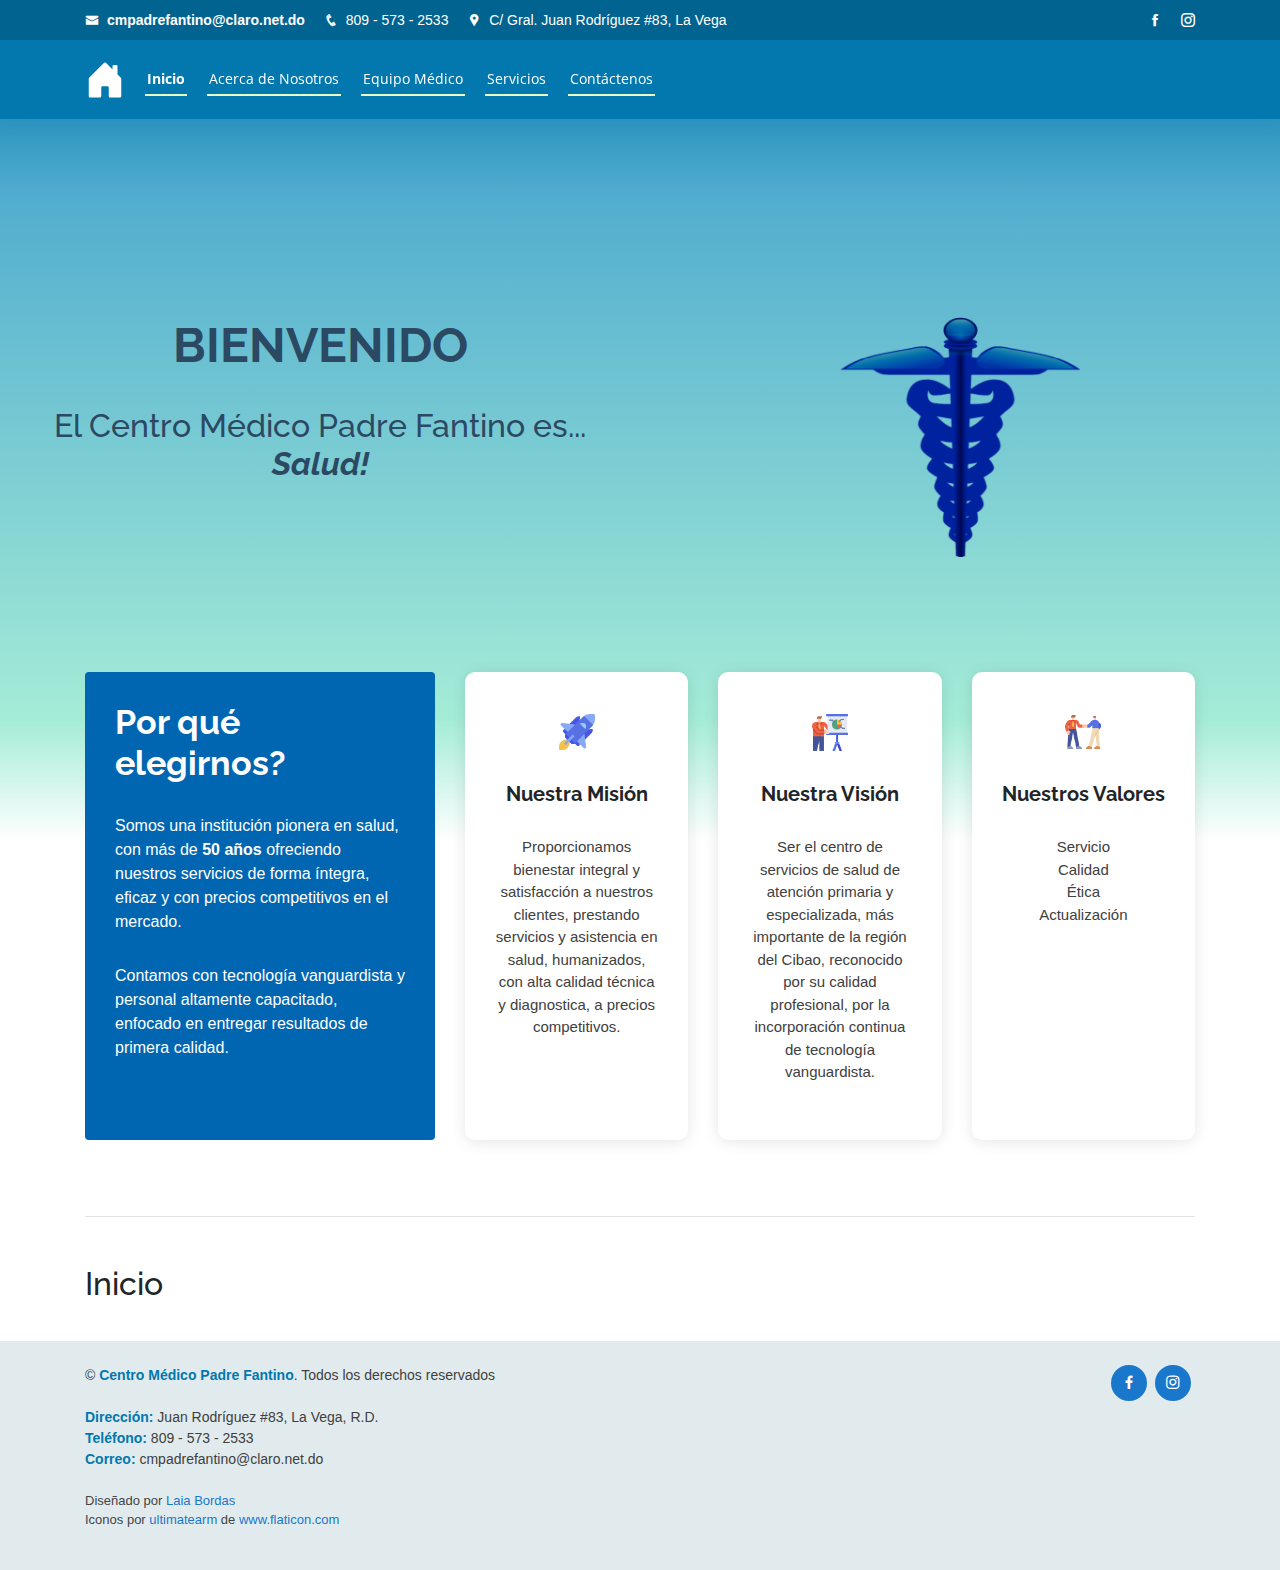
==== commit 29cf868e: "removed content from index page" ====
--- a/public/index.html
+++ b/public/index.html
@@ -166,100 +166,17 @@
 <!-- End Why Us Section -->
 
 <!-- ======= Introduction Section ======= -->
-<section id="about" class="intro">
-<div class="container marketing">
+<section id="introduction" class="intro">
+<div class="container">
 <hr class="featurette-divider">
-<div class="row aboutTitle">
+<div class="row introTitle">
 <div class="col">
-<h2>Acerca de Nosotros</h2>
-</div>
-</div>
-<div class="row featurette">
-<div class="col-md-5">
-<img class="bd-placeholder-img bd-placeholder-img-lg featurette-image img-fluid mx-auto" alt="Our Team" src="./assets/img/gallery/building2.jpg">
-</div>
-<div class="col-md-7">
-<h2 class="featurette-heading">Nuestra Ubicación.</h2>
-<p class="lead">El Centro Médico Padre Fantino SRL está ubicado en la intersección de las calles Gral. Juan Rodríguez y Padre Fantino de la ciudad de La Vega, frente a la Plaza del mismo nombre. Es uno de los centros de salud privados, pionero y más vanguardista de la
-provincia y la región. Surge por la motivación del desaparecido Dr. José A. Salcedo L y sus principales socios fundadores como una respuesta a las necesidades de la población vegana de contar con un centro que albergara todas las especialidades médicas,
-realizara todos los procedimientos y estudios diagnósticos de forma integrada y brindara servicios altamente calificados a un costo asequible.</p>
-</div>
-</div>
-<div class="row featurette">
-<div class="col-md-5">
-<img class="bd-placeholder-img bd-placeholder-img-lg featurette-image img-fluid mx-auto" alt="Our Team" src="./assets/img/gallery/building1.jpg">
-</div>
-<div class="col-md-7">
-<h2 class="featurette-heading">Nuestro Inicio.</h2>
-<p class="lead">Comenzó sus operaciones el 23 de noviembre de 1968. En la parte institucional, su administración está a cargo de un Consejo de Administración compuesto por siete miembros, accionistas fundadores mayoritarios. La parte gerencial está presidida por una
-Gerencia general y Financiera y una Dirección Médica apoyados por una Subdirección Médica, un Staff de Especialistas, una Subgerencia Administrativa y de Relaciones Públicas así como un competente equipo de catorce Encargados Departamentales con sus sub-unidades,
-complementados por un equipo de Asesores y colaboradores outsourcing para áreas específicas.</p>
-</div>
-<div class="col-md-12">
-<p class="lead">Cuenta con la más avanzada tecnología, un cuerpo médico especializado altamente calificado, un personal paramédico y administrativo bien integrado, distribuido en los Dptos. de:</p>
-<ul>
-<li><strong>Enfermería:</strong> con las subunidades de cuidados intensivos, cirugía, neonatología y vacunación;</li>
-<li><strong>Urgencias Médicas:</strong> adultos y niños, Sala de cirugía menor y consulta médica.</li>
-<li><strong>Radiología e Imágenes:</strong> con las Subunidades de rayos x, tomografía, sonografía, mamografía, densitometría, fluoroscopía;</li>
-<li><strong>Laboratorio:</strong> con las Subunidades de bacteriología y hemoterapia;</li>
-<li><strong>Administrativo:</strong> con las Subunidades de caja, compras, cxp, cxc, admisión, información, mensajería, mantenimiento, servicio al cliente;</li>
-<li><strong>Recursos Humanos.</strong></li>
-<li><strong>Farmacia:</strong> Interna y Externa.</li>
-<li><strong>Seguros e Igualas Médicas:</strong> con las subunidades de reclamación, liquidación, auditoría, hospitalización y servicios ambulatorios.</li>
-<li><strong>Servicios Generales:</strong> con las Subunidades de cocina, lavandería, cafetería, consejería.</li>
-</ul>
-</div>
-</div>
-</div>
-
+<h2>Inicio</h2>
+</div>
+</div>
+</div>
 <!-- </div> -->
 </section>
-
-<!-- ======= Management Team Section ======= -->
-<section id="managementTeam">
-<div class="container img-fluid rounded">
-<hr class="featurette-divider">
-<div class="row managementTitle">
-<div class="col">
-<h2>Conozca nuestro Equipo Gerencial</h2>
-</div>
-</div>
-<div class="row">
-<div class="specialists col">
-<img src="./assets/img/testimonials/testimonials-1.jpg" class="img-thumbnail" alt="A generic square placeholder image with rounded corners in a figure.">
-<figcaption class="figure-caption">Nombre</figcaption>
-<figcaption class="figure-caption">Posición</figcaption>
-<figcaption class="figure-caption">Departamento</figcaption>
-</div>
-<div class="specialists col">
-<img src="./assets/img/testimonials/testimonials-2.jpg" class="img-thumbnail" alt="A generic square placeholder image with rounded corners in a figure.">
-<figcaption class="figure-caption">Nombre</figcaption>
-<figcaption class="figure-caption">Posición</figcaption>
-<figcaption class="figure-caption">Departamento</figcaption>
-</div>
-<div class="specialists col">
-<img src="./assets/img/testimonials/testimonials-3.jpg" class="img-thumbnail" alt="A generic square placeholder image with rounded corners in a figure.">
-<figcaption class="figure-caption">Nombre</figcaption>
-<figcaption class="figure-caption">Posición</figcaption>
-<figcaption class="figure-caption">Departamento</figcaption>
-</div>
-<div class="specialists col">
-<img src="./assets/img/testimonials/testimonials-4.jpg" class="img-thumbnail" alt="A generic square placeholder image with rounded corners in a figure.">
-<figcaption class="figure-caption">Nombre</figcaption>
-<figcaption class="figure-caption">Posición</figcaption>
-<figcaption class="figure-caption">Departamento</figcaption>
-</div>
-<div class="specialists col">
-<img src="./assets/img/testimonials/testimonials-5.jpg" class="img-thumbnail" alt="A generic square placeholder image with rounded corners in a figure.">
-<figcaption class="figure-caption">Nombre</figcaption>
-<figcaption class="figure-caption">Posición</figcaption>
-<figcaption class="figure-caption">Departamento</figcaption>
-</div>
-</div>
-
-</section>
-<!-- ======= Management Team Section ======= -->
-
 <!-- End Introduction Section -->
 
 <!-- End #main -->
--- a/public/assets/css/style.css
+++ b/public/assets/css/style.css
@@ -97,6 +97,7 @@
 }
 
 #specialistTeam,
+.aboutTitle,
 .servicesTitle {
     text-align: center !important;
     margin-top: 8rem !important;
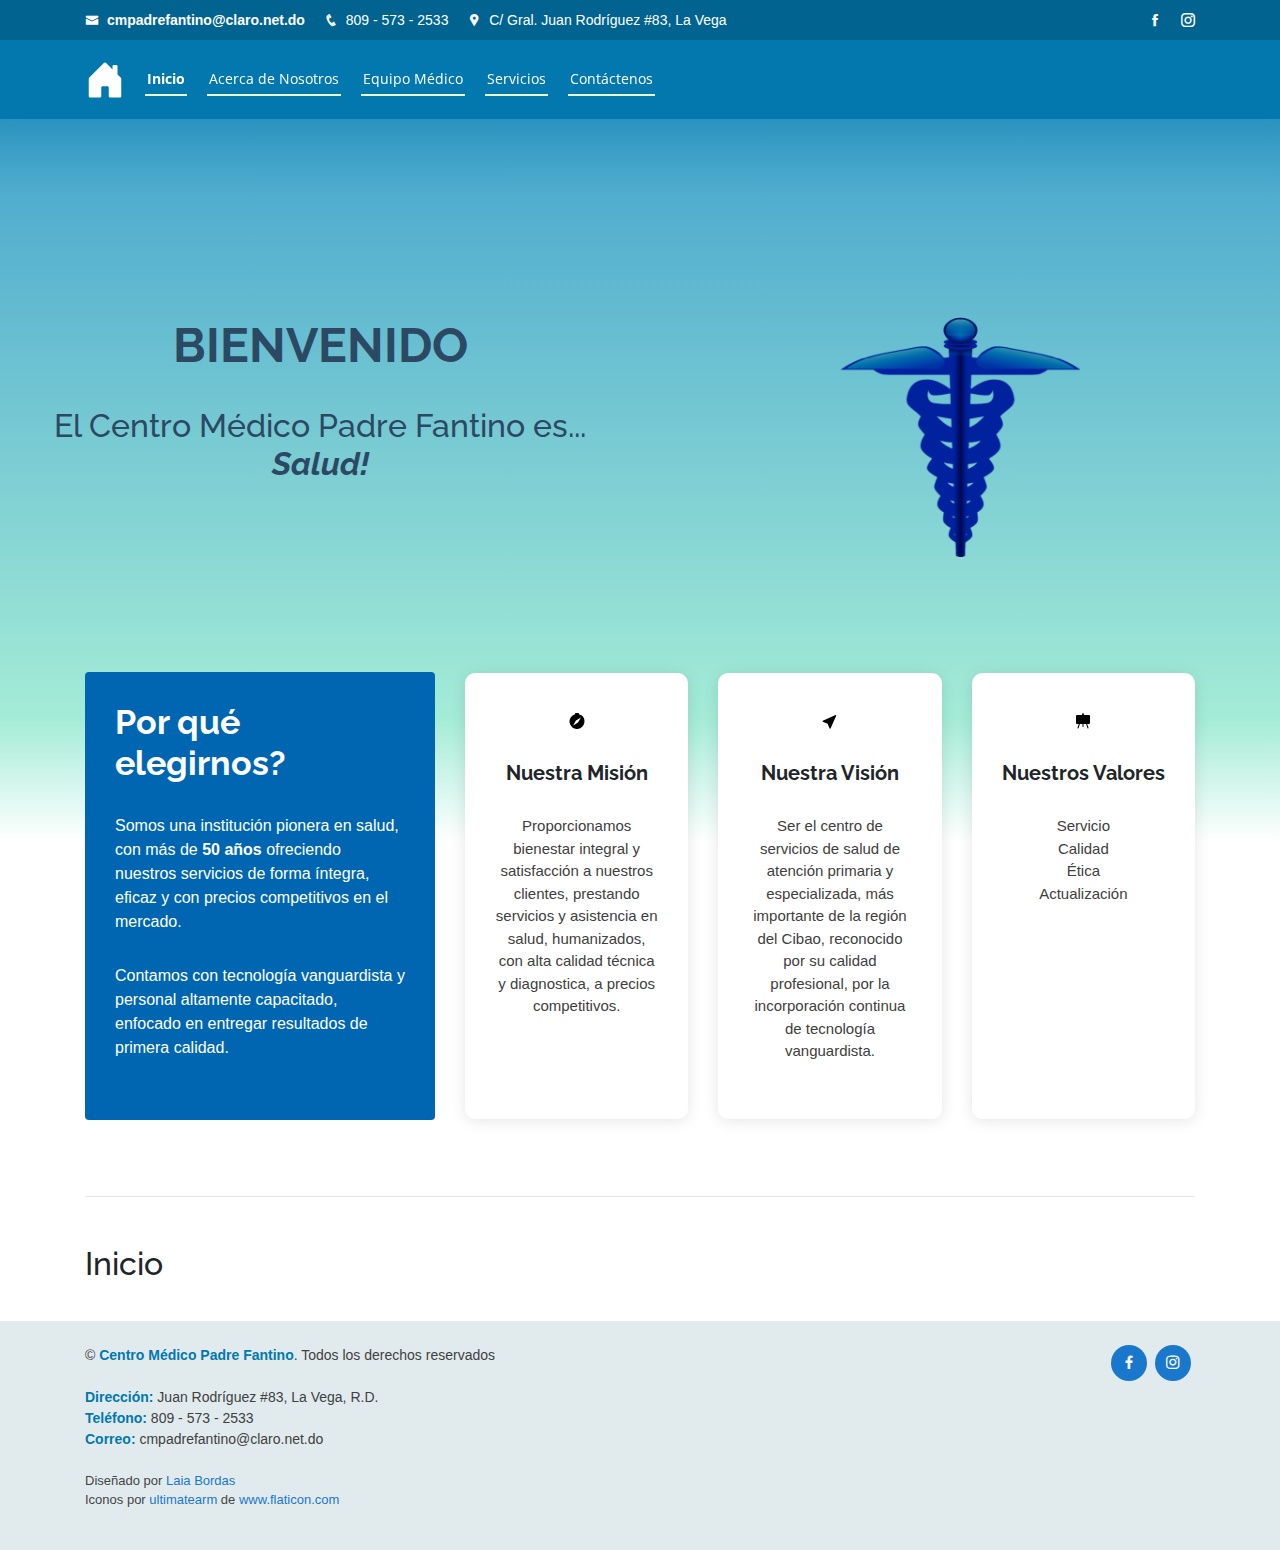
==== commit c93afca3: "added new icons" ====
--- a/public/index.html
+++ b/public/index.html
@@ -132,21 +132,21 @@
 <div class="row">
 <div class="col-xl-4 d-flex align-items-stretch">
 <div class="icon-box mt-4 mt-xl-0">
-<img class="iconSize" alt="mision" src="./assets/img/icons/startup.png">
+<img class="heroIcons" alt="mision" src="./assets/img/icons/compass-fill.svg">
 <h4>Nuestra Misión</h4>
 <p>Proporcionamos bienestar integral y satisfacción a nuestros clientes, prestando servicios y asistencia en salud, humanizados, con alta calidad técnica y diagnostica, a precios competitivos.</p>
 </div>
 </div>
 <div class="col-xl-4 d-flex align-items-stretch">
 <div class="icon-box mt-4 mt-xl-0">
-<img class="iconSize" alt="vision" src="./assets/img/icons/presentation.png">
+<img class="heroIcons" alt="vision" src="./assets/img/icons/cursor-fill.svg">
 <h4>Nuestra Visión</h4>
 <p>Ser el centro de servicios de salud de atención primaria y especializada, más importante de la región del Cibao, reconocido por su calidad profesional, por la incorporación continua de tecnología vanguardista.</p>
 </div>
 </div>
 <div class="col-xl-4 d-flex align-items-stretch">
 <div class="icon-box mt-4 mt-xl-0">
-<img class="iconSize" alt="values" src="./assets/img/icons/partnership.png">
+<img class="heroIcons" alt="values" src="./assets/img/icons/easel-fill.svg">
 <h4>Nuestros Valores</h4>
 <p>Servicio<br> Calidad
 <br> Ética
--- a/public/assets/css/style.css
+++ b/public/assets/css/style.css
@@ -63,7 +63,6 @@
     padding-bottom: 2rem;
 }
 
-.aboutTitle,
 .contactTitle,
 #managementTeam,
 #phoneDirectory {
@@ -563,16 +562,6 @@
     outline: none;
 }
 
-
-/*.mobile-nav a:hover,
-.mobile-nav .active>a,
-.mobile-nav li:hover>a {
-color: #51adcf;
-border-color: #a5ecd7;
-text-decoration: underline;
-font-weight: bold;
-}*/
-
 .mobile-nav a:hover,
 .mobile-nav li:hover>a {
     color: #51adcf;
@@ -672,8 +661,10 @@
     margin: 10px 0 0 0;
 }
 
-#hero .btn-get-started:hover {
-    background: #3291e6;
+.heroIcons {
+    max-width: 3rem;
+    padding-bottom: 2rem;
+    fill: #016390 !important;
 }
 
 
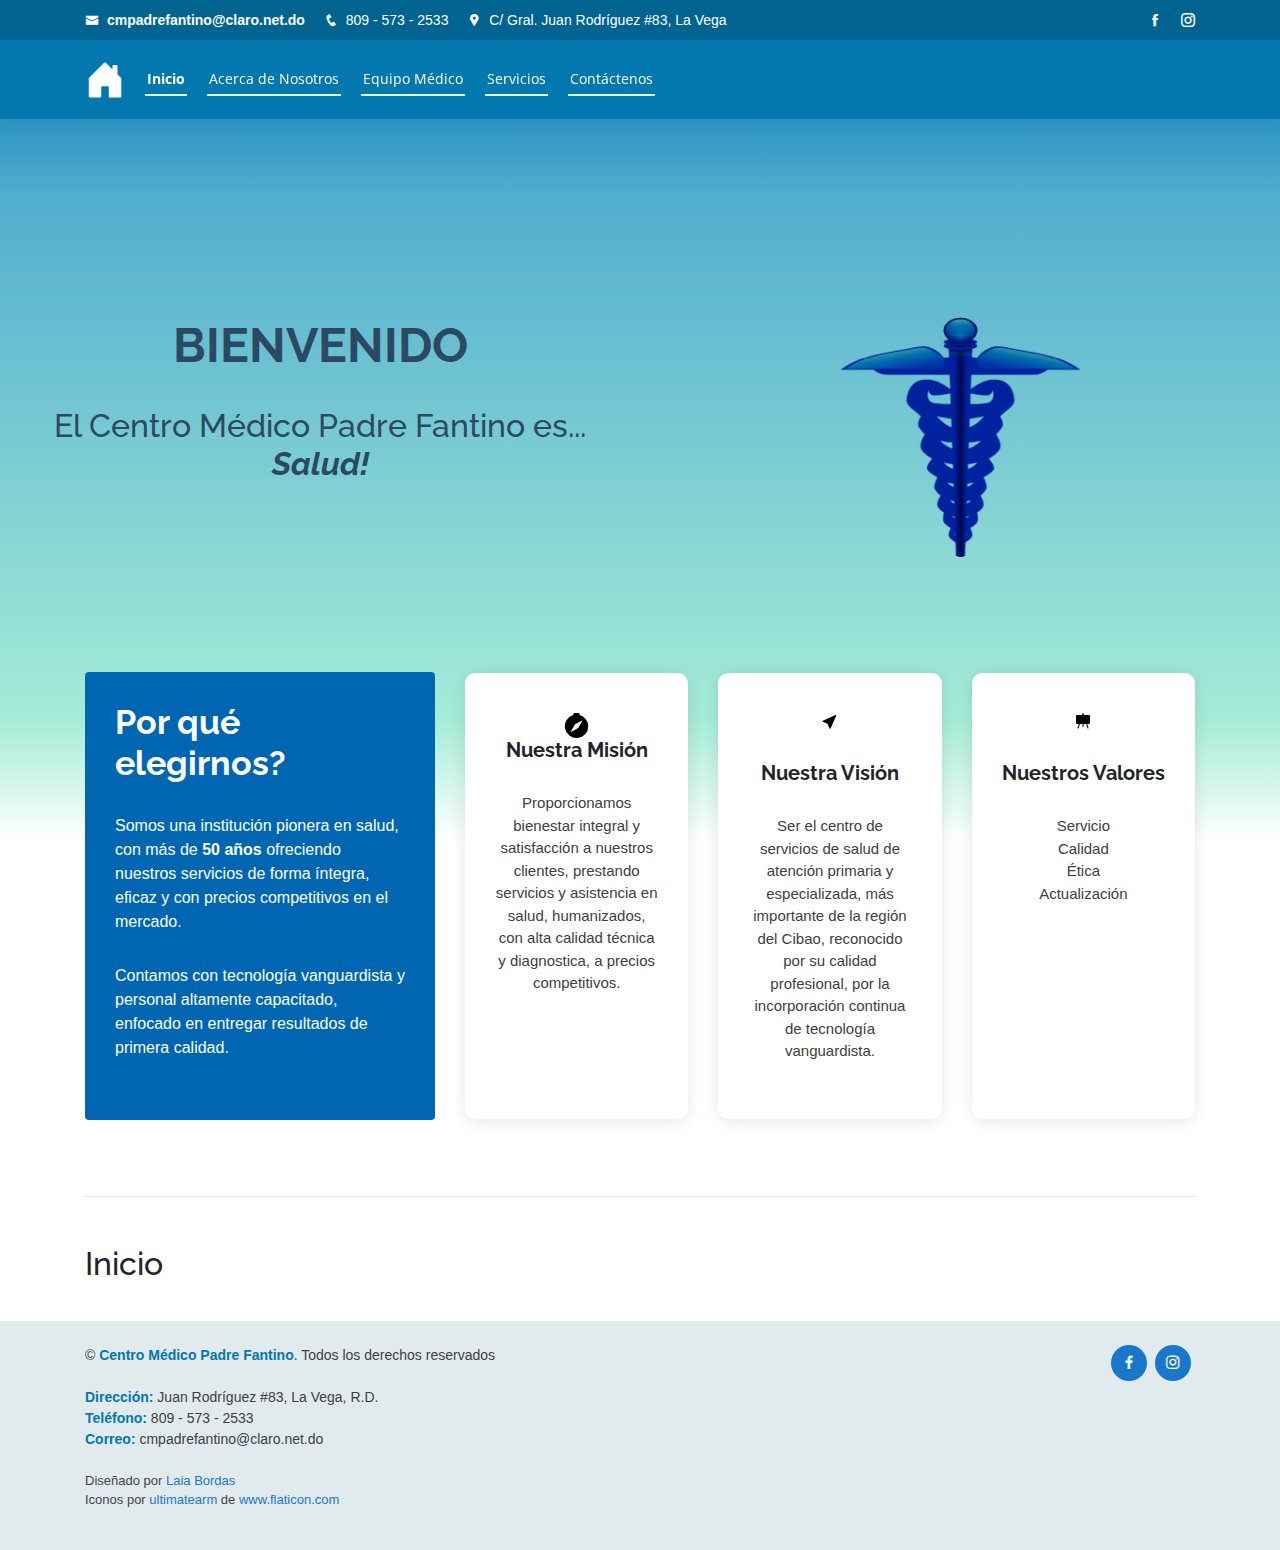
==== commit 95085d1c: "testing svg" ====
--- a/public/index.html
+++ b/public/index.html
@@ -132,21 +132,24 @@
 <div class="row">
 <div class="col-xl-4 d-flex align-items-stretch">
 <div class="icon-box mt-4 mt-xl-0">
-<img class="heroIcons" alt="mision" src="./assets/img/icons/compass-fill.svg">
+<!-- <img class="heroIcons bi bi-compass-fill img-fluid" alt="mision" src="./assets/img/icons/compass-fill.svg"> -->
+<svg xmlns="http://www.w3.org/2000/svg" width="25" height="25" fill="##016390" class="bi bi-compass-fill" viewBox="0 0 16 16">
+  <path d="M15.5 8.516a7.5 7.5 0 1 1-9.462-7.24A1 1 0 0 1 7 0h2a1 1 0 0 1 .962 1.276 7.503 7.503 0 0 1 5.538 7.24zm-3.61-3.905L6.94 7.439 4.11 12.39l4.95-2.828 2.828-4.95z"/>
+</svg>
 <h4>Nuestra Misión</h4>
 <p>Proporcionamos bienestar integral y satisfacción a nuestros clientes, prestando servicios y asistencia en salud, humanizados, con alta calidad técnica y diagnostica, a precios competitivos.</p>
 </div>
 </div>
 <div class="col-xl-4 d-flex align-items-stretch">
 <div class="icon-box mt-4 mt-xl-0">
-<img class="heroIcons" alt="vision" src="./assets/img/icons/cursor-fill.svg">
+<img class="heroIcons bi bi-cursor-fill img-fluid" alt="vision" src="./assets/img/icons/cursor-fill.svg">
 <h4>Nuestra Visión</h4>
 <p>Ser el centro de servicios de salud de atención primaria y especializada, más importante de la región del Cibao, reconocido por su calidad profesional, por la incorporación continua de tecnología vanguardista.</p>
 </div>
 </div>
 <div class="col-xl-4 d-flex align-items-stretch">
 <div class="icon-box mt-4 mt-xl-0">
-<img class="heroIcons" alt="values" src="./assets/img/icons/easel-fill.svg">
+<img class="heroIcons bi bi-easel-fill img-fluid" alt="values" src="./assets/img/icons/easel-fill.svg">
 <h4>Nuestros Valores</h4>
 <p>Servicio<br> Calidad
 <br> Ética
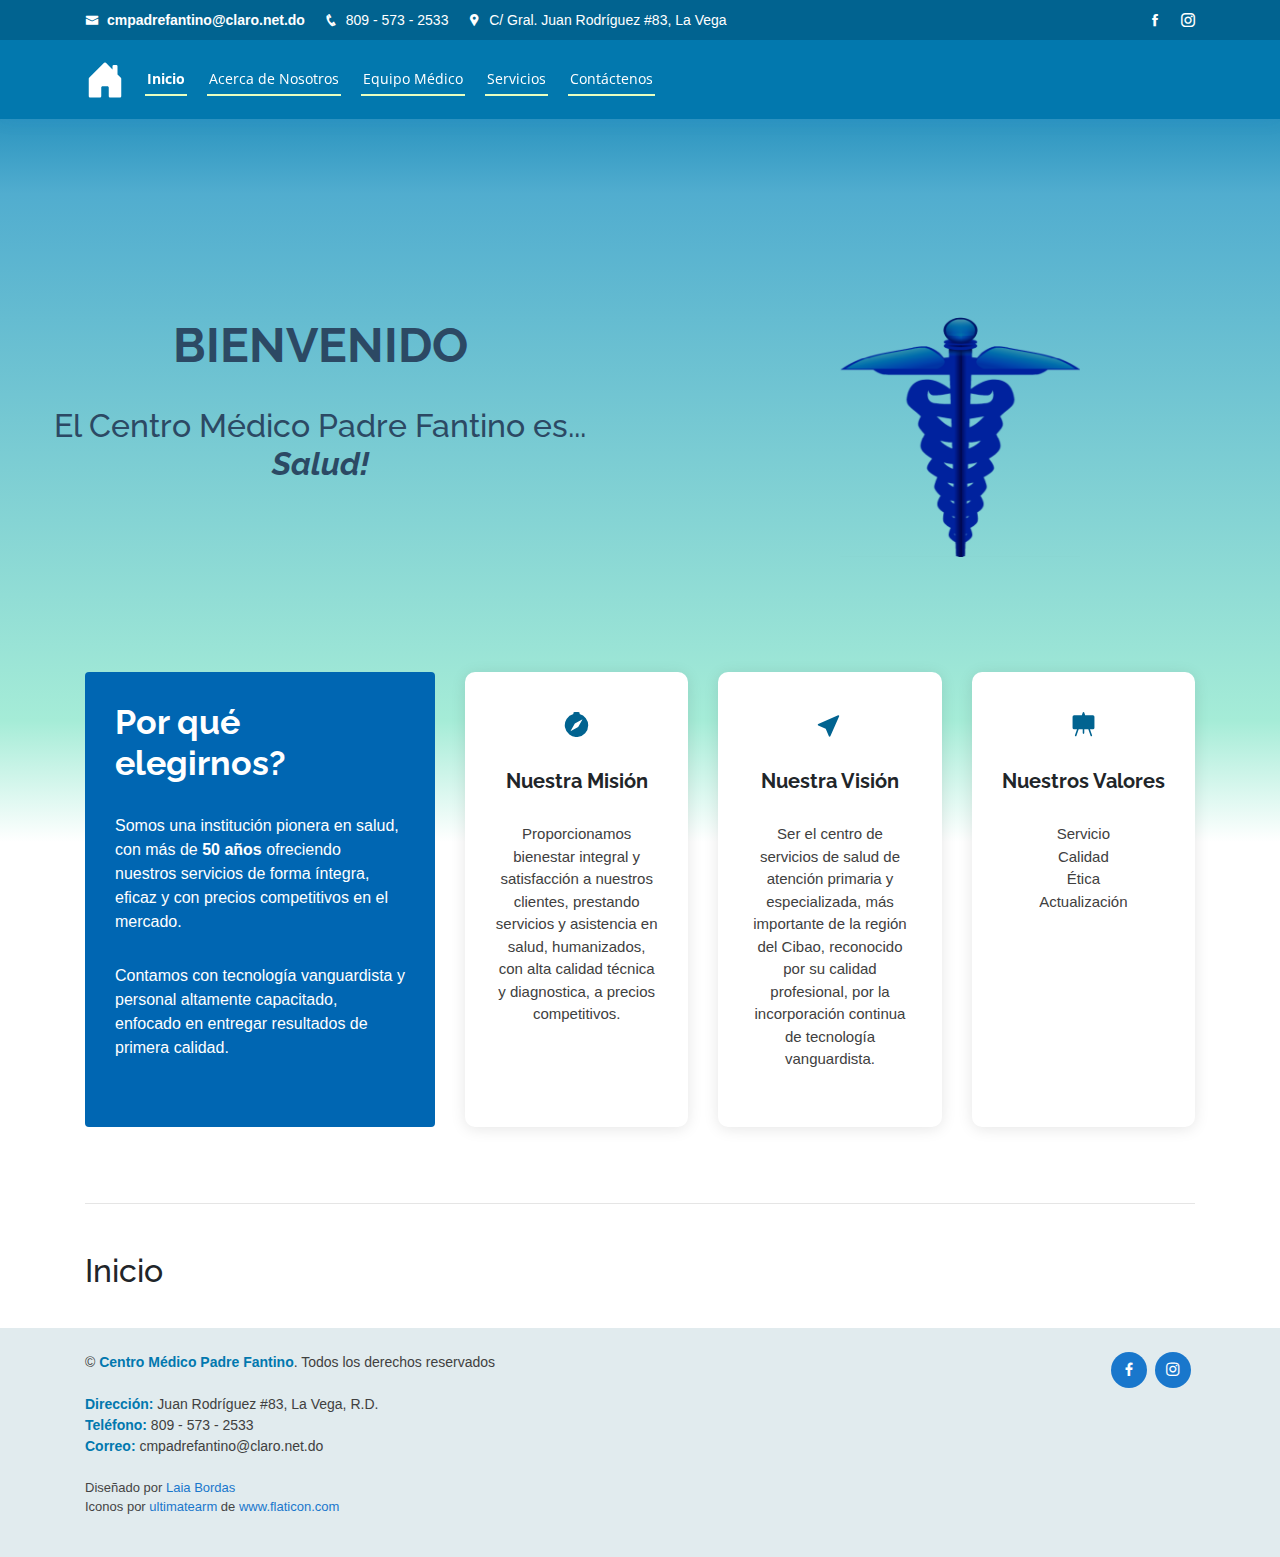
==== commit e8bda58a: "new hero icons added to index" ====
--- a/public/index.html
+++ b/public/index.html
@@ -133,7 +133,7 @@
 <div class="col-xl-4 d-flex align-items-stretch">
 <div class="icon-box mt-4 mt-xl-0">
 <!-- <img class="heroIcons bi bi-compass-fill img-fluid" alt="mision" src="./assets/img/icons/compass-fill.svg"> -->
-<svg xmlns="http://www.w3.org/2000/svg" width="25" height="25" fill="##016390" class="bi bi-compass-fill" viewBox="0 0 16 16">
+<svg xmlns="http://www.w3.org/2000/svg" width="25" height="25" fill="#016390" class="heroIcons bi bi-compass-fill" viewBox="0 0 16 16">
   <path d="M15.5 8.516a7.5 7.5 0 1 1-9.462-7.24A1 1 0 0 1 7 0h2a1 1 0 0 1 .962 1.276 7.503 7.503 0 0 1 5.538 7.24zm-3.61-3.905L6.94 7.439 4.11 12.39l4.95-2.828 2.828-4.95z"/>
 </svg>
 <h4>Nuestra Misión</h4>
@@ -142,14 +142,18 @@
 </div>
 <div class="col-xl-4 d-flex align-items-stretch">
 <div class="icon-box mt-4 mt-xl-0">
-<img class="heroIcons bi bi-cursor-fill img-fluid" alt="vision" src="./assets/img/icons/cursor-fill.svg">
+<svg xmlns="http://www.w3.org/2000/svg" width="25" height="25" fill="#016390" class="heroIcons bi bi-cursor-fill" viewBox="0 0 16 16">
+  <path d="M14.082 2.182a.5.5 0 0 1 .103.557L8.528 15.467a.5.5 0 0 1-.917-.007L5.57 10.694.803 8.652a.5.5 0 0 1-.006-.916l12.728-5.657a.5.5 0 0 1 .556.103z"/>
+</svg>
 <h4>Nuestra Visión</h4>
 <p>Ser el centro de servicios de salud de atención primaria y especializada, más importante de la región del Cibao, reconocido por su calidad profesional, por la incorporación continua de tecnología vanguardista.</p>
 </div>
 </div>
 <div class="col-xl-4 d-flex align-items-stretch">
 <div class="icon-box mt-4 mt-xl-0">
-<img class="heroIcons bi bi-easel-fill img-fluid" alt="values" src="./assets/img/icons/easel-fill.svg">
+<svg xmlns="http://www.w3.org/2000/svg" width="25" height="25" fill="#016390" class="heroIcons bi bi-easel-fill" viewBox="0 0 16 16">
+  <path d="M8.473.337a.5.5 0 0 0-.946 0L6.954 2H2a1 1 0 0 0-1 1v7a1 1 0 0 0 1 1h1.85l-1.323 3.837a.5.5 0 1 0 .946.326L4.908 11H7.5v2.5a.5.5 0 0 0 1 0V11h2.592l1.435 4.163a.5.5 0 0 0 .946-.326L12.15 11H14a1 1 0 0 0 1-1V3a1 1 0 0 0-1-1H9.046L8.473.337z"/>
+</svg>
 <h4>Nuestros Valores</h4>
 <p>Servicio<br> Calidad
 <br> Ética
--- a/public/assets/css/style.css
+++ b/public/assets/css/style.css
@@ -662,9 +662,7 @@
 }
 
 .heroIcons {
-    max-width: 3rem;
-    padding-bottom: 2rem;
-    fill: #016390 !important;
+    margin-bottom: 2rem !important;
 }
 
 
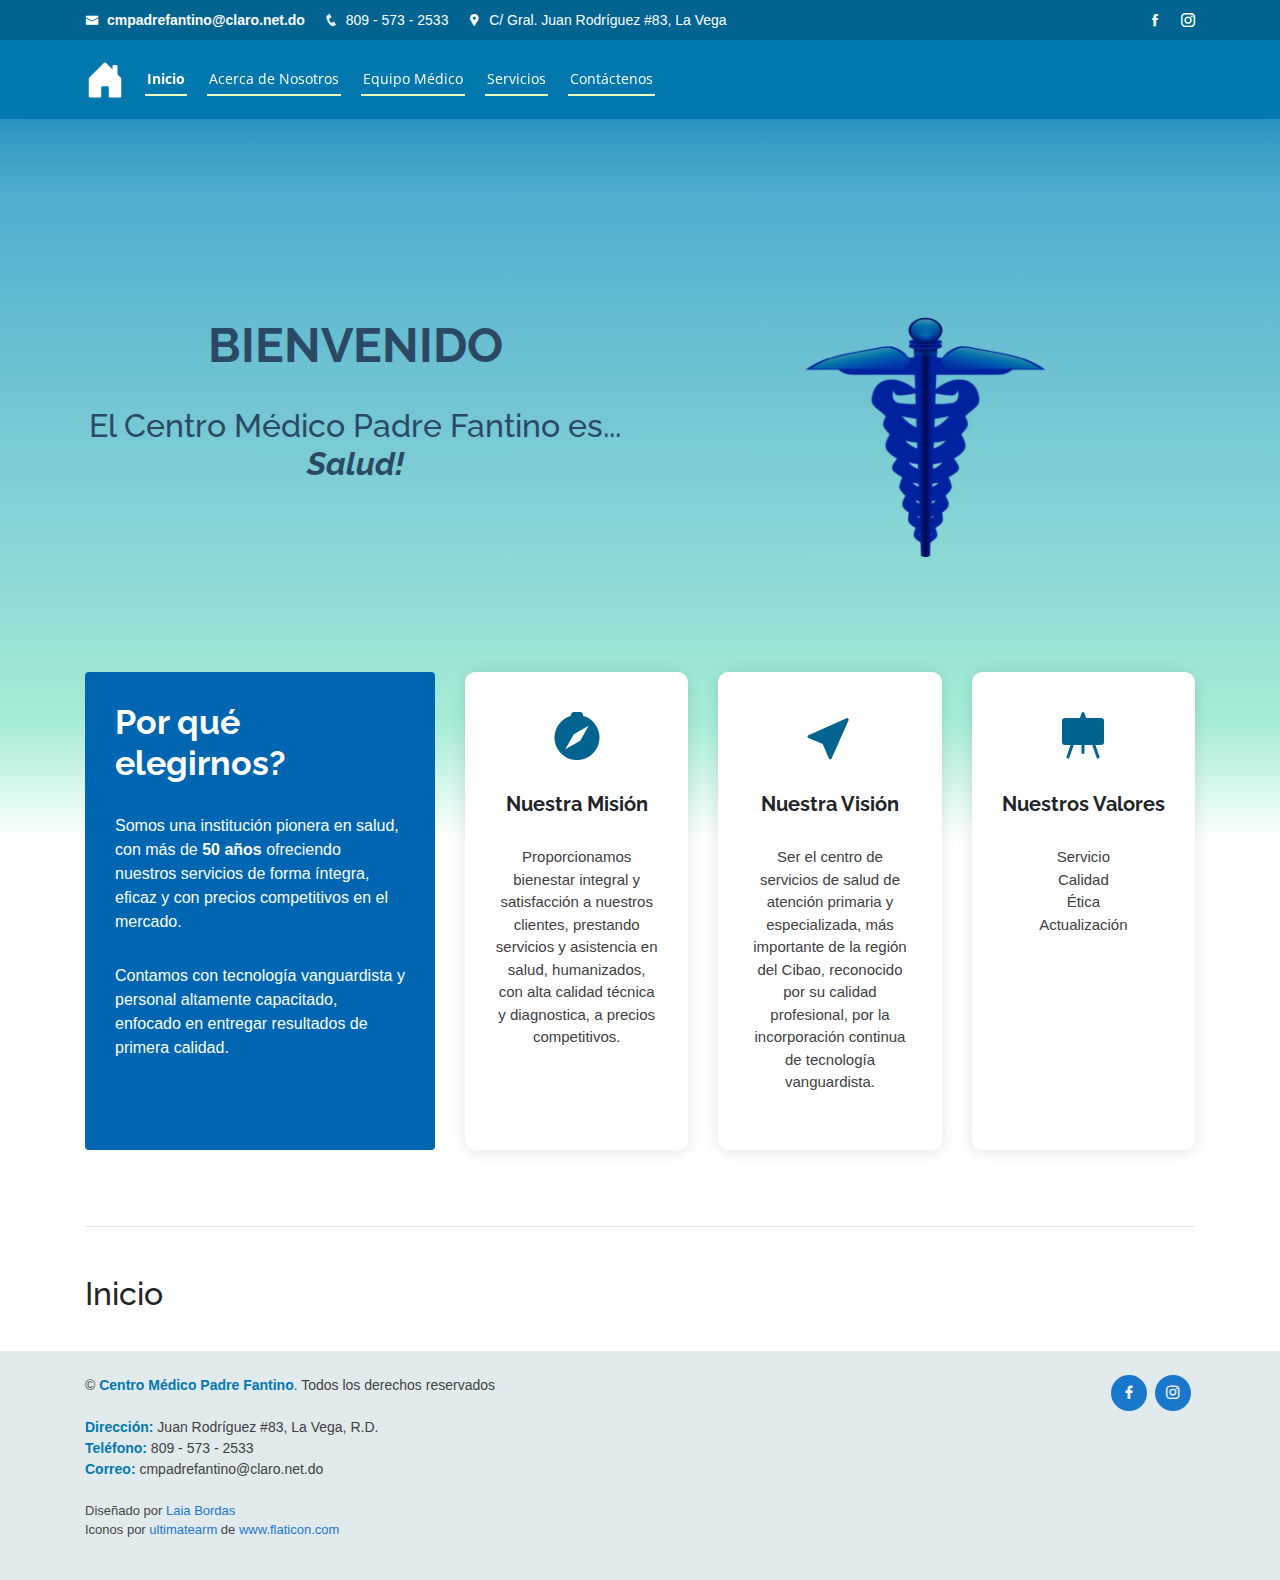
==== commit c8a809ff: "removed fluid containers" ====
--- a/public/index.html
+++ b/public/index.html
@@ -98,7 +98,7 @@
 
 <!-- ======= Hero Section ======= -->
 <section id="hero" class="d-flex align-items-center">
-<div class="container-fluid">
+<div class="container">
 <div class="row text-center">
 <div class="col">
 <h1>Bienvenido</h1><br>
@@ -168,7 +168,7 @@
 <!-- End .content-->
 </div>
 </div>
-</div>
+<!-- </div> -->
 </section>
 <!-- End Why Us Section -->
 
--- a/public/assets/css/style.css
+++ b/public/assets/css/style.css
@@ -663,6 +663,8 @@
 
 .heroIcons {
     margin-bottom: 2rem !important;
+    width: 3rem !important;
+    height: auto;
 }
 
 
